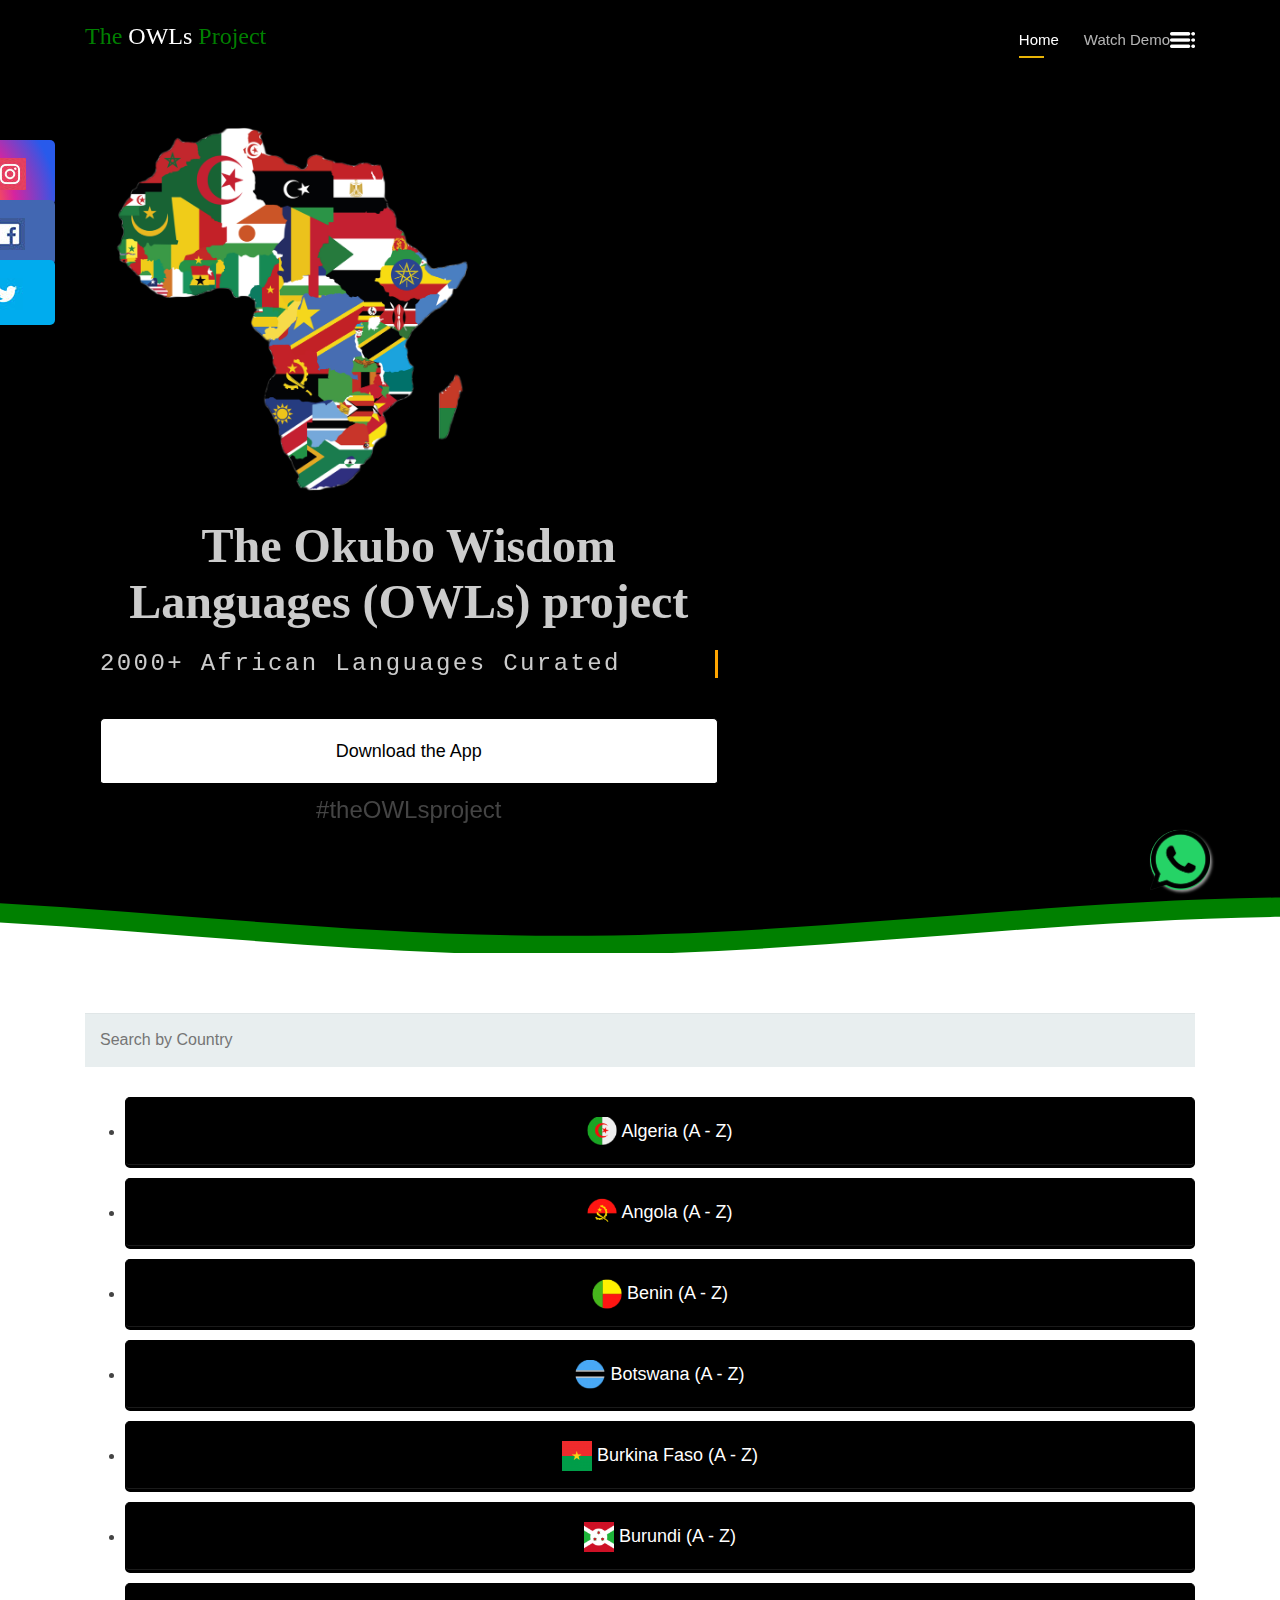
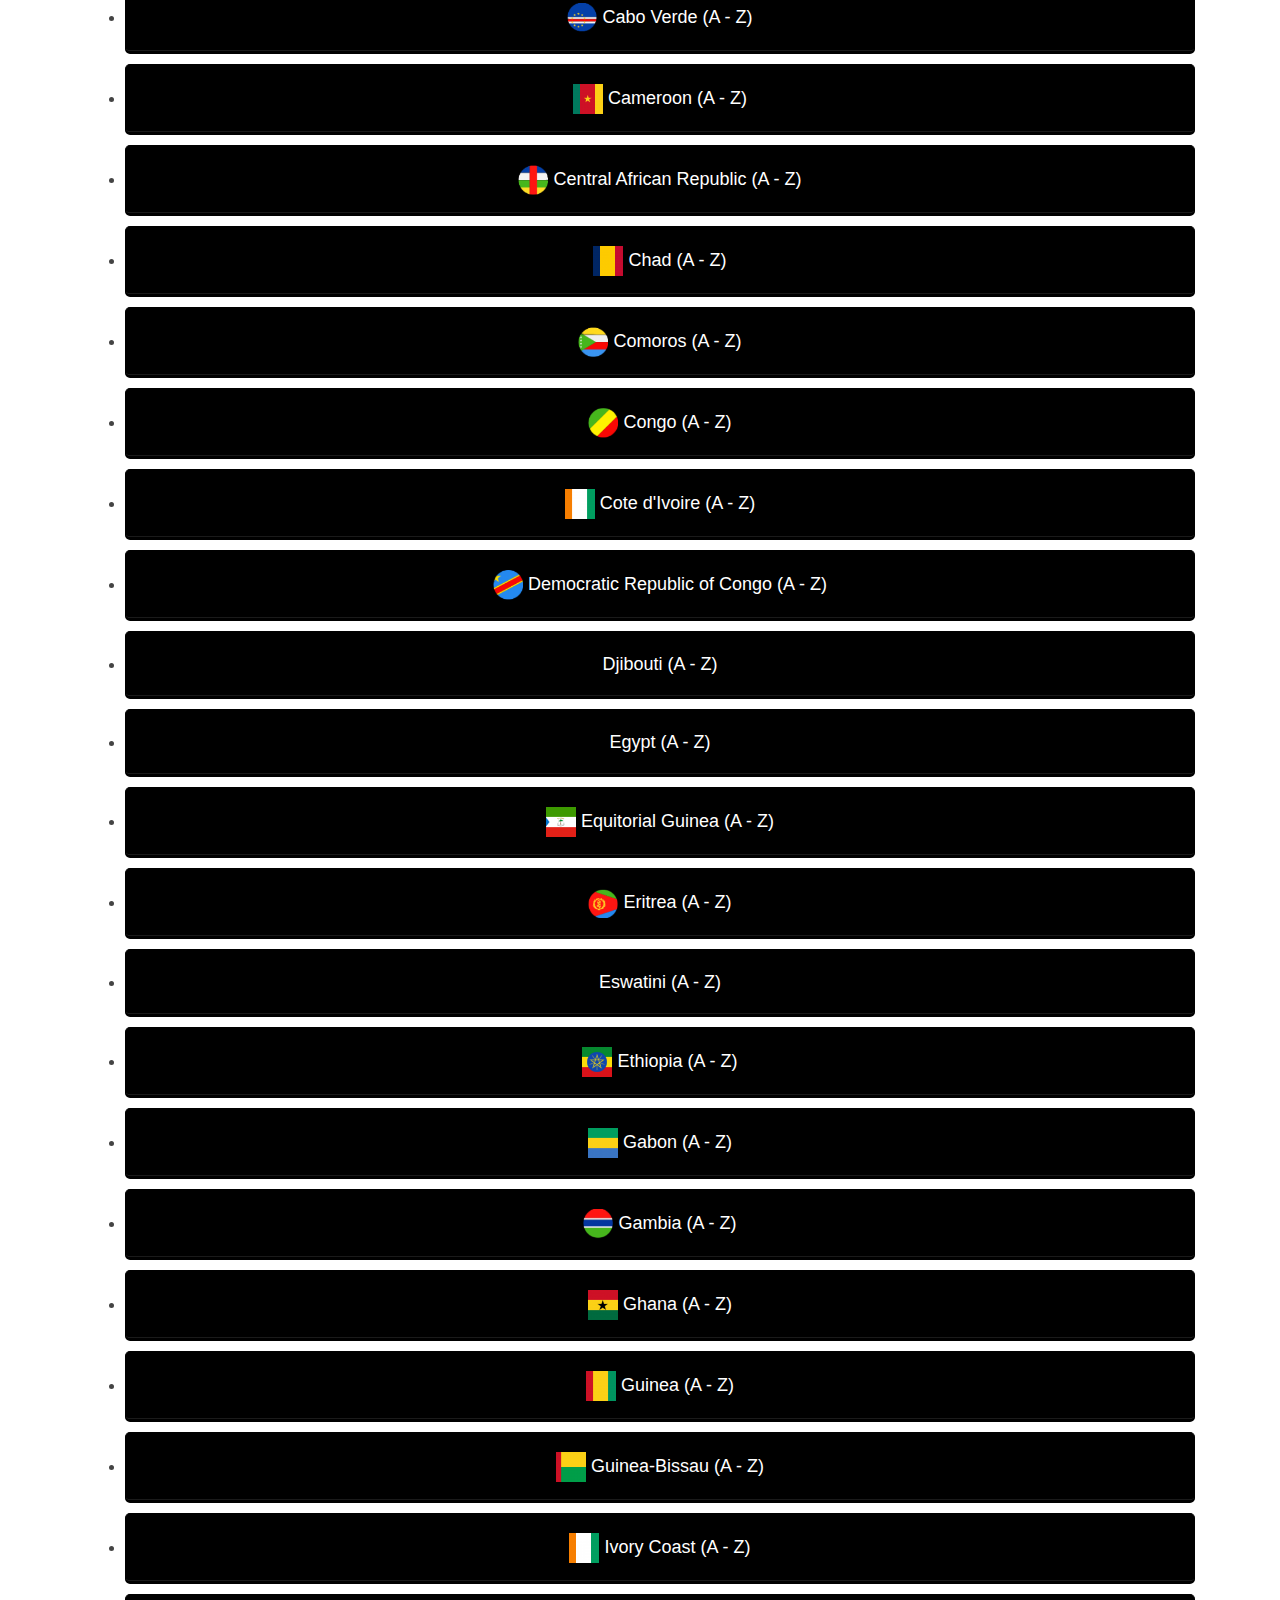
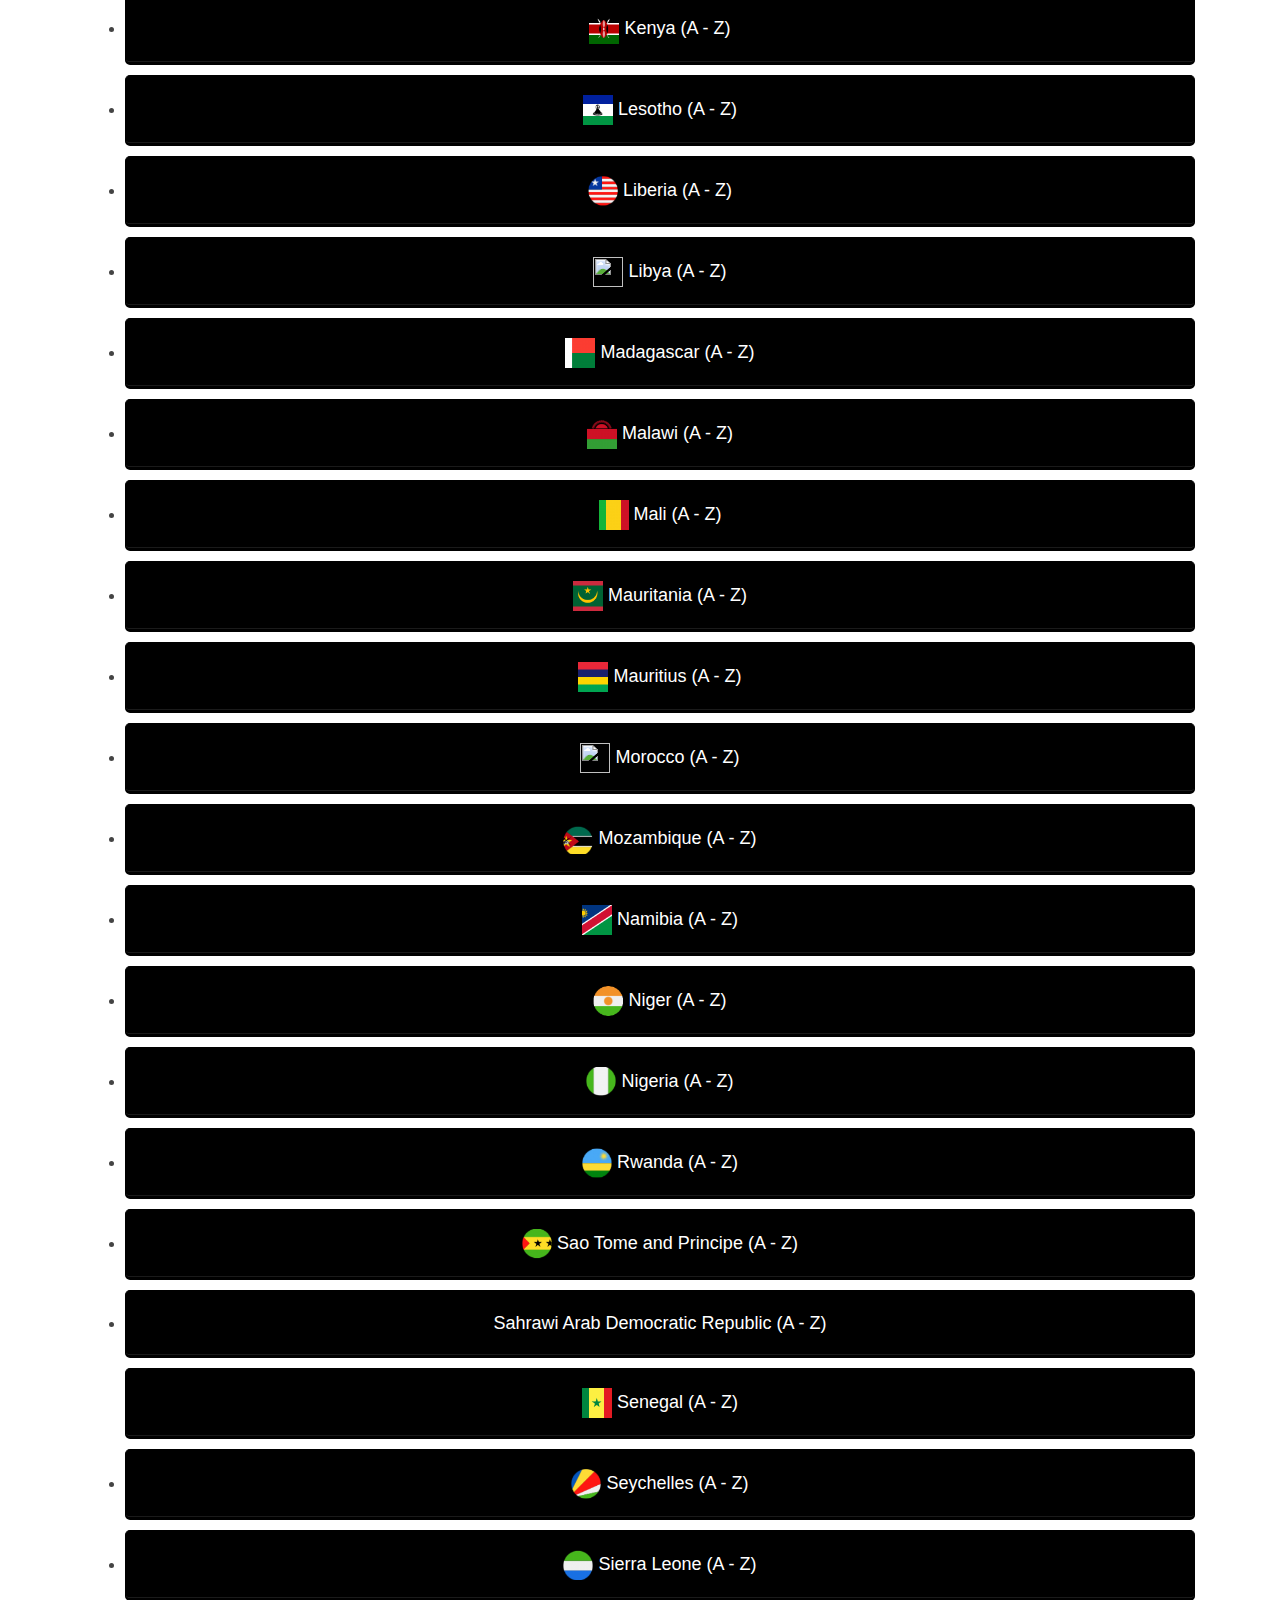
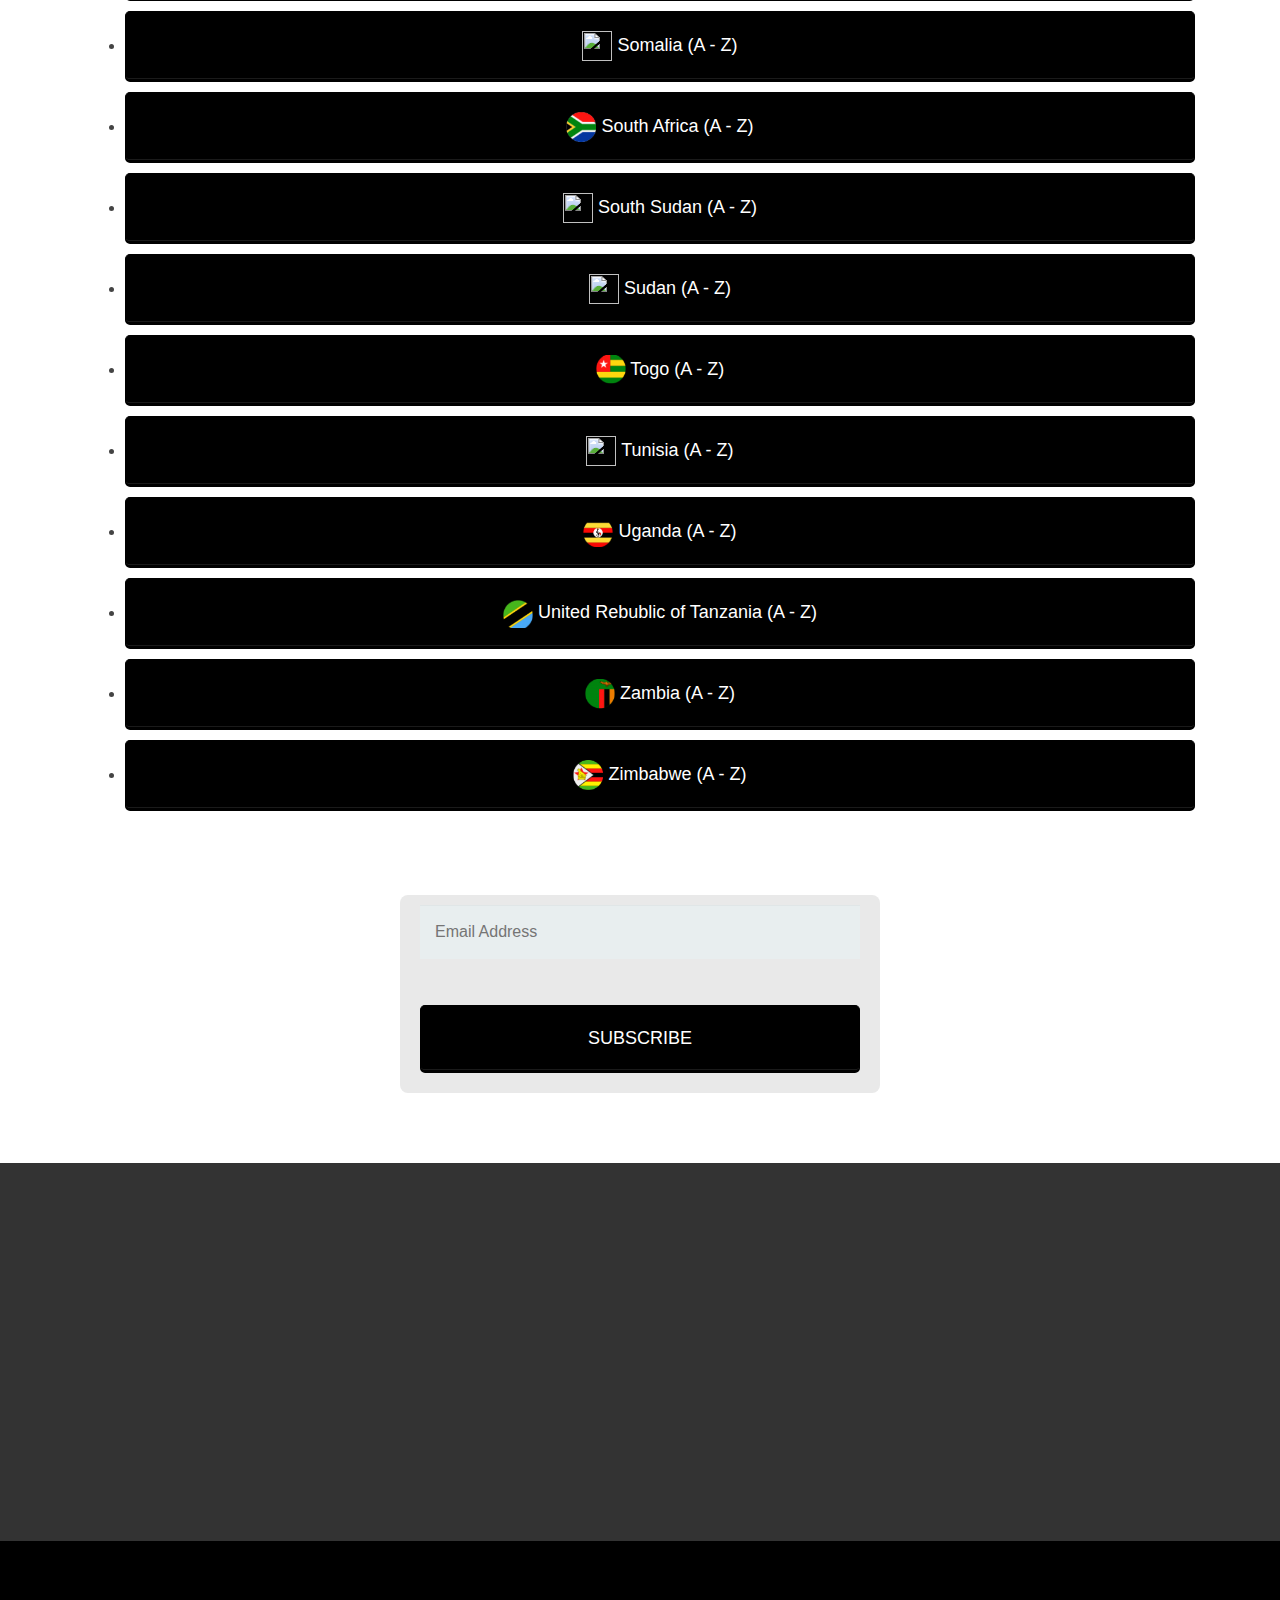
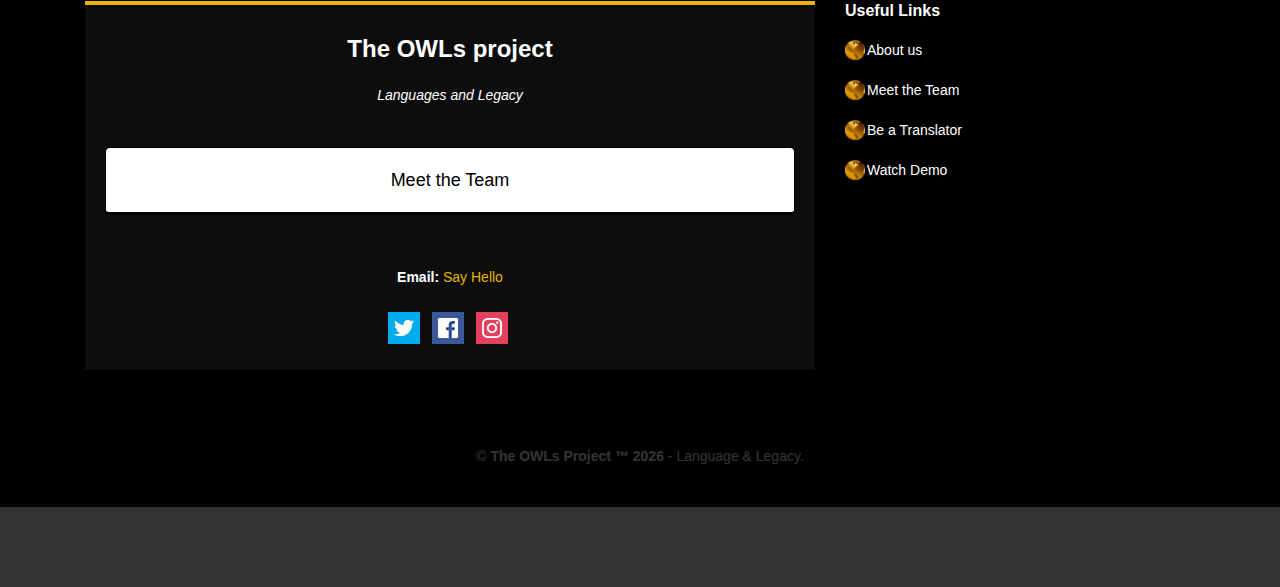
==== index.html @ c7dd4e7e "my first commit" ====
<html lang="en">

<head>
  <meta http-equiv="Content-Type" content="text/html; charset=UTF-8">
  <link rel="stylesheet" href="./thinkroom_files/styles.css">

  <meta content="width=device-width, initial-scale=1.0" name="viewport">

  <title>The OWLs Project | Languages and Legacy</title>
  <meta content="The Okubo Wisdom Languages project" name="description">
  <meta content="okubo, wisdom, marketplace, global, africa, nigeria, top"
    name="keywords">

  <!-- Favicons -->
  <link href="https://kopa2kopa.com.ng/icon.png" type="image/png" rel="icon">
  <link href="https://kopa2kopa.com.ng/favicon-32x32.png" rel="favicon-32x32">
  <link href="https://kopa2kopa.com.ng/favicon-16x16.png" rel="favicon-16x16">
  <link href="https://kopa2kopa.com.ng/android-chrome-512x512.png" rel="icon">
  <link href="https://kopa2kopa.com.ng/apple-touch-icon.png" rel="apple-touch-icon">
  <link href="https://kopa2kopa.com.ng/favicon.ico" rel="icon">


  <!-- Google Fonts -->
  <link href="./thinkroom_files/css" rel="stylesheet">
  <link rel="preconnect" href="https://fonts.gstatic.com/">
  <link href="./thinkroom_files/css2" rel="stylesheet">
  <link href="./thinkroom_files/css2(1)" rel="stylesheet">
  <!-- Vendor CSS Files -->
  <link href="./thinkroom_files/bootstrap.min.css" rel="stylesheet">
  <link href="./thinkroom_files/icofont.min.css" rel="stylesheet">
  <link href="./thinkroom_files/boxicons.min.css" rel="stylesheet">
  <link href="./thinkroom_files/venobox.css" rel="stylesheet">
  <link href="./thinkroom_files/remixicon.css" rel="stylesheet">
  <link href="./thinkroom_files/owl.carousel.min.css" rel="stylesheet">
  <link href="./thinkroom_files/aos.css" rel="stylesheet">




  <!-- Template Main CSS File -->
  <link href="./thinkroom_files/style.css" rel="stylesheet">
  <link href="./thinkroom_files/css(1)" rel="stylesheet">
  <!-- career section -->

  <meta http-equiv="X-UA-Compatible" content="IE=edge">
  <meta name="viewport" content="width=device-width, initial-scale=1">
  <link href="./thinkroom_files/font-awesome.min.css" rel="stylesheet" integrity="sha384-wvfXpqpZZVQGK6TAh5PVlGOfQNHSoD2xbE+QkPxCAFlNEevoEH3Sl0sibVcOQVnN"
    crossorigin="anonymous">

  <!-- Global site tag (gtag.js) - Google Analytics -->
  <script async src="https://www.googletagmanager.com/gtag/js?id=UA-180524052-1"></script>
  <script>
    window.dataLayer = window.dataLayer || [];
    function gtag() { dataLayer.push(arguments); }
    gtag('js', new Date());

    gtag('config', 'UA-180524052-1');
  </script>

  <style>
    dropdown {
      display: inline-block;
      position: relative;
    }

    .dropdown-content {
      display: none;
      position: relative;
      width: 100%;
      overflow: auto;
      box-shadow: 0px 10px 10px 0px rgba(0, 0, 0, 0.4);
    }

    .dropdown:hover .dropdown-content {
      display: block;
    }

    .dropdown-content a {
      display: block;
      color: #000000;
      padding: 5px;
      text-decoration: none;
    }

    .dropdown-content a:hover {
      color: #FFFFFF;
      background-color: #00A4BD;
    }
  </style>


</head>

<body data-aos-easing="ease-in-out" data-aos-duration="1000" data-aos-delay="0">


  <!-- ======= Header ======= -->
  <header id="header" class="fixed-top d-flex align-items-center header-transparent">
    <div class="container d-flex align-items-center">

      <div class="logo mr-auto">

        <h4 class="text-light" style="font-family:serif;">
          <a href="index.html">
        
            <span>

            
              
              <span style="color:green">The</span>
            <span style="color:white">OWLs</span>
             <span style="color:green">Project</span>
            </span>
          </a>
        </h4>
      </div>

      <nav class="nav-menu d-none d-lg-block">
        <ul>
          <li class="active">
            <a href="index.html">Home</a>
          </li>
          <li>
            <a href="https://youtu.be/KJvA_Gr9GjI">Watch Demo</a>
          </li>
        </ul>
      </nav>
      <!-- .nav-menu -->

      <i class="nav-menu-toggle">
        <img src="thinkroom_files/menuicon.jpg" style="width:25;">
      </i>
      <!-- nav-menu drop-down icon -->

    </div>
  </header>
  <!-- End Header -->
  <!-- =========sidenav========== -->
  <div id="mySidenav" class="sidenav">
    <a href="https://www.instagram.com/theowlsproject" id="insta">Instagram
      <i class="bx">
        <img src="thinkroom_files/instagram.jpg">
      </i>
    </a>
    <a href="https://fb.me/theowlsproject" id="facebook">Facebook
      <i class="bx">
        <img src="thinkroom_files/facebook.jpg">
      </i>
    </a>
    <a href="https://twitter.com/theowlsproject" id="twitter">Twitter
      <i class="bx">
        <img src="thinkroom_files/twitter.jpg">
      </i>
    </a>
  </div>

  <!-- ======= Hero Section ======= -->
  <section id="hero">
    <div class="container">
      <div class="row">

        <div class="col-lg-5 order-1 order-lg-2 hero-img aos-init aos-animate" data-aos="zoom-out" data-aos-delay="300">

         
            
            <img src="thinkroom_files/africa.png" class="img-fluid animated" alt="">


          </div>
        </div>

        <div class="col-lg-7 pt-5 pt-lg-0 order-2 order-lg-1 d-flex align-items-center">
          <div data-aos="zoom-out" class="typewriter aos-init aos-animate">
            <h1 style="font-family: &#39;Merriweather&#39;, serif;">The Okubo Wisdom Languages (OWLs) project</h1>
            <h2>2000+ African Languages Curated</h2>
            
            <div class="dropdown text-center text-lg-left">
             
              <button style="background-color:white;color:black;">Download the App</button>
      
              
              
              <div class="dropdown-content ">
              </div>
            </div>
           

            <center>
              <h4>
                #theOWLsproject
              </h4>
            </center>
          </div>
        </div>
      </div>

    </div>
    </div>

    <svg class="hero-waves" xmlns="http://www.w3.org/2000/svg" xmlns:xlink="http://www.w3.org/1999/xlink" viewBox="0 24 150 28 "
      preserveAspectRatio="none">
      <defs>
        <path id="wave-path" d="M-160 44c30 0 58-18 88-18s 58 18 88 18 58-18 88-18 58 18 88 18 v44h-352z">
        </path>
      </defs>
      <g class="wave1">
        <use xlink:href="#wave-path" x="50" y="3" fill="#fff">
        </use>
      </g>
      <g class="wave2">
        <use xlink:href="#wave-path" x="50" y="0" fill="green">
        </use>
      </g>
      <g class="wave3">
        <use xlink:href="#wave-path" x="50" y="9" fill="#fff">
        </use>
      </g>
    </svg>

  </section>
  <!-- End Hero -->

  <div class="container">
    <section id="features" class="details">
        
        
        <input id="searchbar" onkeyup="search_language()" type="text"

        name="search" placeholder="Search by Country"> 

     
     <ul id='list'>
         
            <li class="languages">
            <div class="dropdown">
              <button>
                  <img src="flags/algeria.png" style="height:30;">
                 Algeria (A - Z)
              </button>
              <div class="dropdown-content ">
              </div>
              </div>
              </li>
              
             <li class="languages">
              <div class="dropdown">
              <button>
                   <img src="flags/angola.png" style="height:30;">
                 Angola (A - Z)
              </button>
              <div class="dropdown-content ">
              </div>
              </div>
              </li>
              
              <li class="languages">
              <div class="dropdown">
              <button>
                   <img src="flags/benin.png" style="height:30;">
                 Benin (A - Z)
              </button>
              <div class="dropdown-content ">
              </div>
              </div>
              </li>
              
              <li class="languages">
              <div class="dropdown">
              <button>
                   <img src="flags/botswana.png" style="height:30;">
                 Botswana (A - Z)
              </button>
              <div class="dropdown-content ">
              </div>
              </div>
              </li>
              
              
              <li class="languages">
              <div class="dropdown">
              <button>
                   <img src="flags/burkinafaso.png" style="height:30;">
                 Burkina Faso (A - Z)
              </button>
              <div class="dropdown-content ">
              </div>
              </div>
              </li>
              
              <li class="languages">
              <div class="dropdown">
              <button>
                   <img src="flags/burundi.png" style="height:30;">
                 Burundi (A - Z)
              </button>
              <div class="dropdown-content ">
              </div>
              </div>
              </li>
              
             <li class="languages">
              <div class="dropdown">
              <button>
                   <img src="flags/caboverde.png" style="height:30;">
                 Cabo Verde (A - Z)
              </button>
              <div class="dropdown-content ">
              </div>
              </div>
              </li>
              
            <li class="languages">
              <div class="dropdown">
              <button>
                   <img src="flags/cameroon.png" style="height:30;">
                 Cameroon (A - Z)
              </button>
              <div class="dropdown-content ">
              </div>
              </div>
              </li>
              
            <li class="languages">
              <div class="dropdown">
              <button>
                   <img src="flags/centralafricanrepublic.png" style="height:30;">
                 Central African Republic (A - Z)
              </button>
              <div class="dropdown-content ">
              </div>
              </div>
               </li>
              
             <li class="languages">
              <div class="dropdown">
              <button>
                   <img src="flags/chad.png" style="height:30;">
                 Chad (A - Z)
              </button>
              <div class="dropdown-content ">
              </div>
              </div>
              </li>
              
             <li class="languages">
              <div class="dropdown">
              <button>
                   <img src="flags/comoros.png" style="height:30;">
                 Comoros (A - Z)
              </button>
              <div class="dropdown-content ">
              </div>
              </div>
              </li>
              
            <li class="languages">
              <div class="dropdown">
              <button>
                   <img src="flags/congo.png" style="height:30;">
                 Congo (A - Z)
              </button>
              <div class="dropdown-content ">
              </div>
              </div>
              </li>
              
             <li class="languages">
              <div class="dropdown">
              <button>
                   <img src="flags/cotedivoire.png" style="height:30;">
                 Cote d'Ivoire (A - Z)
              </button>
              <div class="dropdown-content ">
              </div>
              </div>
              </li>
              
            <li class="languages">
              <div class="dropdown">
              <button>
                   <img src="flags/democraticrepublicofcongo.png" style="height:30;">
                 Democratic Republic of Congo (A - Z)
              </button>
              <div class="dropdown-content ">
              </div>
              </div>
              </li>
              
             <li class="languages">
              <div class="dropdown">
              <button>
                 Djibouti (A - Z)
              </button>
              <div class="dropdown-content ">
              </div>
              </div>
              </li>
              
             <li class="languages">
              <div class="dropdown">
              <button>
                 Egypt (A - Z)
              </button>
              <div class="dropdown-content ">
              </div>
              </div>
              </li>
              
             <li class="languages">
              <div class="dropdown">
              <button>
                   <img src="flags/equitorialguinea.png" style="height:30;">
                 Equitorial Guinea (A - Z)
              </button>
              <div class="dropdown-content ">
              </div>
              </div>
              </li>
              
              <li class="languages">
              <div class="dropdown">
              <button>
                   <img src="flags/eritrea.png" style="height:30;">
                 Eritrea (A - Z)
              </button>
              <div class="dropdown-content ">
              </div>
              </div>
              </li>
              
              <li class="languages">
              <div class="dropdown">
              <button>
                 Eswatini (A - Z)
              </button>
              <div class="dropdown-content ">
              </div>
              </div>
              </li>
              
             <li class="languages">
              <div class="dropdown">
              <button>
                   <img src="flags/ethiopia.png" style="height:30;">
                 Ethiopia (A - Z)
              </button>
              <div class="dropdown-content ">
              </div>
              </div>
              </li>
              
              <li class="languages">
              <div class="dropdown">
              <button>
                   <img src="flags/gabon.png" style="height:30;">
                 Gabon (A - Z)
              </button>
              <div class="dropdown-content ">
              </div>
              </div>
              </li>
              
             <li class="languages">
              <div class="dropdown">
              <button>
                   <img src="flags/gambia.png" style="height:30;">
                 Gambia (A - Z)
              </button>
              <div class="dropdown-content ">
              </div>
              </div>
              </li>
              
              <li class="languages">
              <div class="dropdown">
              <button>
                   <img src="flags/ghana.png" style="height:30;">
                 Ghana (A - Z)
              </button>
              <div class="dropdown-content ">
              </div>
              </div>
              </li>
              
              <li class="languages">
              <div class="dropdown">
              <button>
                   <img src="flags/guinea.png" style="height:30;">
                 Guinea (A - Z)
              </button>
              <div class="dropdown-content ">
              </div>
              </div>
              </li>
              
              <li class="languages">
              <div class="dropdown">
              <button>
                   <img src="flags/guineabissau.png" style="height:30;">
                 Guinea-Bissau (A - Z)
              </button>
              <div class="dropdown-content ">
              </div>
              </div>
              </li>
              
             <li class="languages">
              <div class="dropdown">
              <button>
                   <img src="flags/cotedivoire.png" style="height:30;">
                 Ivory Coast (A - Z)
              </button>
              <div class="dropdown-content ">
              </div>
              </div>
              </li>
              
             <li class="languages">
              <div class="dropdown">
              <button>
                   <img src="flags/kenya.png" style="height:30;">
                 Kenya (A - Z)
              </button>
              <div class="dropdown-content ">
              </div>
              </div>
              </li>
              
             <li class="languages">
              <div class="dropdown">
              <button>
                   <img src="flags/lesotho.png" style="height:30;">
                 Lesotho (A - Z)
              </button>
              <div class="dropdown-content ">
              </div>
              </div>
              </li>
              
             <li class="languages">
              <div class="dropdown">
              <button>
                   <img src="flags/liberia.png" style="height:30;">
                 Liberia (A - Z)
              </button>
              <div class="dropdown-content ">
              </div>
              </div>
              </li>
              
             <li class="languages">
              <div class="dropdown">
              <button>
                   <img src="flags/libya.png" style="height:30;">
                 Libya (A - Z)
              </button>
              <div class="dropdown-content ">
              </div>
              </div>
              </li>
              
             <li class="languages">
              <div class="dropdown">
              <button>
                   <img src="flags/madagascar.png" style="height:30;">
                 Madagascar (A - Z)
              </button>
              <div class="dropdown-content ">
              </div>
              </div>
              </li>
              
             <li class="languages">
              <div class="dropdown">
              <button>
                   <img src="flags/malawi.png" style="height:30;">
                 Malawi (A - Z)
              </button>
              <div class="dropdown-content ">
              </div>
              </div>
              </li>
              
            <li class="languages">
              <div class="dropdown">
              <button>
                   <img src="flags/mali.png" style="height:30;">
                 Mali (A - Z)
              </button>
              <div class="dropdown-content ">
              </div>
              </div>
              </li>
              
             <li class="languages">
              <div class="dropdown">
              <button>
                   <img src="flags/mauritania.png" style="height:30;">
                 Mauritania (A - Z)
              </button>
              <div class="dropdown-content ">
              </div>
              </div>
              </li>
              
             <li class="languages">
              <div class="dropdown">
              <button>
                   <img src="flags/mauritius.png" style="height:30;">
                 Mauritius (A - Z)
              </button>
              <div class="dropdown-content ">
              </div>
              </div>
              </li>
              
              <li class="languages">
              <div class="dropdown">
              <button>
                   <img src="flags/morocco.png" style="height:30;">
                 Morocco (A - Z)
              </button>
              <div class="dropdown-content ">
              </div>
              </div>
              </li>
              
             <li class="languages">
              <div class="dropdown">
              <button>
                   <img src="flags/mozambique.png" style="height:30;">
                 Mozambique (A - Z)
              </button>
              <div class="dropdown-content ">
              </div>
              </div>
               </li>
              
              <li class="languages">
              <div class="dropdown">
              <button>
                   <img src="flags/namibia.png" style="height:30;">
                 Namibia (A - Z)
              </button>
              <div class="dropdown-content ">
              </div>
              </div>
              </li>
              
             <li class="languages">
              <div class="dropdown">
              <button>
                   <img src="flags/niger.png" style="height:30;">
                 Niger (A - Z)
              </button>
              <div class="dropdown-content ">
              </div>
              </div>
              </li>
     
     
           <li class="languages">
       <div class="dropdown">
              <button>
                   <img src="flags/nigeria.png" style="height:30;">
                Nigeria (A - Z)
              </button>
              <div class="dropdown-content ">
                  
                  <input id="searchbarnigeria" onkeyup="search_nigerianlanguage()" type="text"

        name="search" placeholder="Search by Language"> 

                  
<ul id='list'>
<li class="nigerianlanguages">
<button class="btn-get-started">Abanyom</button>
</li>

<li class="nigerianlanguages">
<button class="btn-get-started">Abon</button>
</li>

<li class="nigerianlanguages">
<button class="btn-get-started">Abua</button>
</li>

<li class="nigerianlanguages">
<button class="btn-get-started">Abureni</button>
</li>

<li class="nigerianlanguages">
<button class="btn-get-started">Achipa</button>
</li>

<li class="nigerianlanguages">
<button class="btn-get-started">Adim</button>
</li>

<li class="nigerianlanguages">
<button class="btn-get-started">Aduge</button>
</li>

<li class="nigerianlanguages">
<button class="btn-get-started">Adun</button>
</li>

<li class="nigerianlanguages">
<button class="btn-get-started">Afade</button>
</li>

<li class="nigerianlanguages">
<button class="btn-get-started">Afo</button>
</li>

<li class="nigerianlanguages">
<button class="btn-get-started">Afrike</button>
</li>

<li class="nigerianlanguages">
<button class="btn-get-started">Ajawa</button>
</li>

<li class="nigerianlanguages">
<button class="btn-get-started">Akaju-Ndem</button>
</li>

<li class="nigerianlanguages">
<button class="btn-get-started">Akweya-Yachi</button>
</li>

<li class="nigerianlanguages">
<button class="btn-get-started">Alago</button>
</li>

<li class="nigerianlanguages">
<button class="btn-get-started">Amo</button>
</li>

<li class="nigerianlanguages">
<button class="btn-get-started">Anaguta</button>
</li>

<li class="nigerianlanguages">
<button class="btn-get-started">Anang</button>
</li>

<li class="nigerianlanguages">
<button class="btn-get-started">Angas</button>
</li>

<li class="nigerianlanguages">
<button class="btn-get-started">Ankwei</button>
</li>

<li class="nigerianlanguages">
<button class="btn-get-started">Arabic</button>
</li>

<li class="nigerianlanguages">
<button class="btn-get-started">Anyima</button>
</li>

<li class="nigerianlanguages">
<button class="btn-get-started">Arum</button>
</li>

<li class="nigerianlanguages">
<button class="btn-get-started">Attakar</button>
</li>

<li class="nigerianlanguages">
<button class="btn-get-started">Auyoka</button>
</li>

<li class="nigerianlanguages">
<button class="btn-get-started">Awori</button>
</li>

<li class="nigerianlanguages">
<button class="btn-get-started">Ayu</button>
</li>

<li class="nigerianlanguages">
<button class="btn-get-started">Babur</button>
</li>

<li class="nigerianlanguages">
<button class="btn-get-started">Bachama</button>
</li>

<li class="nigerianlanguages">
<button class="btn-get-started">Bachere</button>
</li>

<li class="nigerianlanguages">
<button class="btn-get-started">Bada</button>
</li>

<li class="nigerianlanguages">
<button class="btn-get-started">Bakulung</button>
</li>

<li class="nigerianlanguages">
<button class="btn-get-started">Bali</button>
</li>

<li class="nigerianlanguages">
<button class="btn-get-started">Bambora</button>
</li>

<li class="nigerianlanguages">
<button class="btn-get-started">Bambuko</button>
</li>

<li class="nigerianlanguages">
<button class="btn-get-started">Banda</button>
</li>

<li class="nigerianlanguages">
<button class="btn-get-started">Banka</button>
</li>

<li class="nigerianlanguages">
<button class="btn-get-started">Banso</button>
</li>

<li class="nigerianlanguages">
<button class="btn-get-started">Bara</button>
</li>

<li class="nigerianlanguages">
<button class="btn-get-started">Barke</button>
</li>

<li class="nigerianlanguages">
<button class="btn-get-started">Baruba</button>
</li>

<li class="nigerianlanguages">
<button class="btn-get-started">Bashiri</button>
</li>

<li class="nigerianlanguages">
<button class="btn-get-started">Basa</button>
</li>

<li class="nigerianlanguages">
<button class="btn-get-started">Batta</button>
</li>

<li class="nigerianlanguages">
<button class="btn-get-started">Baushi</button>
</li>

<li class="nigerianlanguages">
<button class="btn-get-started">Baya</button>
</li>

<li class="nigerianlanguages">
<button class="btn-get-started">Bekwarra</button>
</li>

<li class="nigerianlanguages">
<button class="btn-get-started">Bele</button>
</li>

<li class="nigerianlanguages">
<button class="btn-get-started">Betso</button>
</li>

<li class="nigerianlanguages">
<button class="btn-get-started">Bette</button>
</li>

<li class="nigerianlanguages">
<button class="btn-get-started">Bilei</button>
</li>

<li class="nigerianlanguages">
<button class="btn-get-started">Bille</button>
</li>

<li class="nigerianlanguages">
<button class="btn-get-started">Bina</button>
</li>

<li class="nigerianlanguages">
<button class="btn-get-started">Bini</button>
</li>

<li class="nigerianlanguages">
<button class="btn-get-started">Birom</button>
</li>

<li class="nigerianlanguages">
<button class="btn-get-started">Bobua</button>
</li>

<li class="nigerianlanguages">
<button class="btn-get-started">Boki</button>
</li>

<li class="nigerianlanguages">
<button class="btn-get-started">Bokkos</button>
</li>

<li class="nigerianlanguages">
<button class="btn-get-started">Boko</button>
</li>

<li class="nigerianlanguages">
<button class="btn-get-started">Bole</button>
</li>

<li class="nigerianlanguages">
<button class="btn-get-started">Botlere</button>
</li>

<li class="nigerianlanguages">
<button class="btn-get-started">Boma</button>
</li>

<li class="nigerianlanguages">
<button class="btn-get-started">Bomboro</button>
</li>

<li class="nigerianlanguages">
<button class="btn-get-started">Buduma</button>
</li>

<li class="nigerianlanguages">
<button class="btn-get-started">Buji</button>
</li>

<li class="nigerianlanguages">
<button class="btn-get-started">Buli</button>
</li>

<li class="nigerianlanguages">
<button class="btn-get-started">Bunu</button>
</li>

<li class="nigerianlanguages">
<button class="btn-get-started">Bura</button>
</li>

<li class="nigerianlanguages">
<button class="btn-get-started">Burak</button>
</li>

<li class="nigerianlanguages">
<button class="btn-get-started">Burma</button>
</li>

<li class="nigerianlanguages">
<button class="btn-get-started">Buru</button>
</li>

<li class="nigerianlanguages">
<button class="btn-get-started">Buta</button>
</li>

<li class="nigerianlanguages">
<button class="btn-get-started">Bwall</button>
</li>

<li class="nigerianlanguages">
<button class="btn-get-started">Bwatiye</button>
</li>

<li class="nigerianlanguages">
<button class="btn-get-started">Bwazza</button>
</li>

<li class="nigerianlanguages">
<button class="btn-get-started">Challa</button>
</li>

<li class="nigerianlanguages">
<button class="btn-get-started">Chama</button>
</li>

<li class="nigerianlanguages">
<button class="btn-get-started">Chamba</button>
</li>

<li class="nigerianlanguages">
<button class="btn-get-started">Chamo</button>
</li>

<li class="nigerianlanguages">
<button class="btn-get-started">Cibak</button>
</li>

<li class="nigerianlanguages">
<button class="btn-get-started">Chinine</button>
</li>

<li class="nigerianlanguages">
<button class="btn-get-started">Chip</button>
</li>

<li class="nigerianlanguages">
<button class="btn-get-started">Chokobo</button>
</li>

<li class="nigerianlanguages">
<button class="btn-get-started">Chukkol</button>
</li>

<li class="nigerianlanguages">
<button class="btn-get-started">Cipu</button>
</li>

<li class="nigerianlanguages">
<button class="btn-get-started">Daba</button>
</li>

<li class="nigerianlanguages">
<button class="btn-get-started">Dadiya</button>
</li>

<li class="nigerianlanguages">
<button class="btn-get-started">Daka</button>
</li>

<li class="nigerianlanguages">
<button class="btn-get-started">Dakarkari</button>
</li>

<li class="nigerianlanguages">
<button class="btn-get-started">Danda</button>
</li>

<li class="nigerianlanguages">
<button class="btn-get-started">Dangsa</button>
</li>

<li class="nigerianlanguages">
<button class="btn-get-started">Daza</button>
</li>

<li class="nigerianlanguages">
<button class="btn-get-started" id="degema" name="degema">Degema</button>
</li>

<li class="nigerianlanguages">
<button class="btn-get-started">Deno</button>
</li>

<li class="nigerianlanguages">
<button class="btn-get-started">Dghwede</button>
</li>

<li class="nigerianlanguages">
<button class="btn-get-started">Diba</button>
</li>

<li class="nigerianlanguages">
<button class="btn-get-started">Doemak</button>
</li>

<li class="nigerianlanguages">
<button class="btn-get-started">Duguri</button>
</li>

<li class="nigerianlanguages">
<button class="btn-get-started">Duka</button>
</li>

<li class="nigerianlanguages">
<button class="btn-get-started">Duma</button>
</li>

<li class="nigerianlanguages">
<button class="btn-get-started">Ebana</button>
</li>

<li class="nigerianlanguages">
<button class="btn-get-started">Ebirra</button>
</li>

<li class="nigerianlanguages">
<button class="btn-get-started">Ebu</button>
</li>

<li class="nigerianlanguages">
<button class="btn-get-started">Efik</button>
</li>

<li class="nigerianlanguages">
<button class="btn-get-started">Egbema</button>
</li>

<li class="nigerianlanguages">
<button class="btn-get-started">Eggon</button>
</li>

<li class="nigerianlanguages">
<button class="btn-get-started">Egun</button>
</li>

<li class="nigerianlanguages">
<button class="btn-get-started">Ejagham</button>
</li>

<li class="nigerianlanguages">
<button class="btn-get-started">Ekajuk</button>
</li>

<li class="nigerianlanguages">
<button class="btn-get-started">Eket</button>
</li>

<li class="nigerianlanguages">
<button class="btn-get-started">Ekoi</button>
</li>

<li class="nigerianlanguages">
<button class="btn-get-started">Ekpeye</button>
</li>

<li class="nigerianlanguages">
<button class="btn-get-started">Engenni</button>
</li>

<li class="nigerianlanguages">
<button class="btn-get-started">Epie</button>
</li>

<li class="nigerianlanguages">
<button class="btn-get-started">English</button>
</li>

<li class="nigerianlanguages">
<button class="btn-get-started">Esan</button>
</li>

<li class="nigerianlanguages">
<button class="btn-get-started">Etche</button>
</li>

<li class="nigerianlanguages">
<button class="btn-get-started">Etolu</button>
</li>

<li class="nigerianlanguages">
<button class="btn-get-started">Etsako</button>
</li>

<li class="nigerianlanguages">
<button class="btn-get-started">Etung</button>
</li>

<li class="nigerianlanguages">
<button class="btn-get-started">Etuno</button>
</li>

<li class="nigerianlanguages">
<button class="btn-get-started">Falli</button>
</li>

<li class="nigerianlanguages">
<button class="btn-get-started">French</button>
</li>

<li class="nigerianlanguages">
<button class="btn-get-started">Fula</button>
</li>

<li class="nigerianlanguages">
<button class="btn-get-started">Fyam</button>
</li>

<li class="nigerianlanguages">
<button class="btn-get-started">Fyer</button>
</li>

<li class="nigerianlanguages">
<button class="btn-get-started">Ga'anda</button>
</li>

<li class="nigerianlanguages">
<button class="btn-get-started">Gade</button>
</li>

<li class="nigerianlanguages">
<button class="btn-get-started">Galambi</button>
</li>

<li class="nigerianlanguages">
<button class="btn-get-started">Gamergu</button>
</li>

<li class="nigerianlanguages">
<button class="btn-get-started">Ganawuri</button>
</li>

<li class="nigerianlanguages">
<button class="btn-get-started">Gavako</button>
</li>

<li class="nigerianlanguages">
<button class="btn-get-started">Gbedde</button>
</li>

<li class="nigerianlanguages">
<button class="btn-get-started">Gbo</button>
</li>

<li class="nigerianlanguages">
<button class="btn-get-started">Gengle</button>
</li>

<li class="nigerianlanguages">
<button class="btn-get-started">Geji</button>
</li>

<li class="nigerianlanguages">
<button class="btn-get-started">Gera</button>
</li>

<li class="nigerianlanguages">
<button class="btn-get-started">Geruma</button>
</li>

<li class="nigerianlanguages">
<button class="btn-get-started">Gingwak</button>
</li>

<li class="nigerianlanguages">
<button class="btn-get-started">Gira</button>
</li>

<li class="nigerianlanguages">
<button class="btn-get-started">Gizigz</button>
</li>

<li class="nigerianlanguages">
<button class="btn-get-started">Goernai</button>
</li>

<li class="nigerianlanguages">
<button class="btn-get-started">Gokana</button>
</li>

<li class="nigerianlanguages">
<button class="btn-get-started">Gombi</button>
</li>

<li class="nigerianlanguages">
<button class="btn-get-started">Gornun</button>
</li>

<li class="nigerianlanguages">
<button class="btn-get-started">Gonia</button>
</li>

<li class="nigerianlanguages">
<button class="btn-get-started">Gubi</button>
</li>

<li class="nigerianlanguages">
<button class="btn-get-started">Gude</button>
</li>

<li class="nigerianlanguages">
<button class="btn-get-started">Gudu</button>
</li>

<li class="nigerianlanguages">
<button class="btn-get-started">Gure</button>
</li>

<li class="nigerianlanguages">
<button class="btn-get-started">Gurmana</button>
</li>

<li class="nigerianlanguages">
<button class="btn-get-started">Gururntum</button>
</li>

<li class="nigerianlanguages">
<button class="btn-get-started">Gusu</button>
</li>

<li class="nigerianlanguages">
<button class="btn-get-started">Gwa</button>
</li>

<li class="nigerianlanguages">
<button class="btn-get-started">Gwamba</button>
</li>

<li class="nigerianlanguages">
<button class="btn-get-started">Gwandara</button>
</li>

<li class="nigerianlanguages">
<button class="btn-get-started">Gwari</button>
</li>

<li class="nigerianlanguages">
<button class="btn-get-started">Gwom</button>
</li>

<li class="nigerianlanguages">
<button class="btn-get-started">Gwoza</button>
</li>

<li class="nigerianlanguages">
<button class="btn-get-started">Gyem</button>
</li>

<li class="nigerianlanguages">
<button class="btn-get-started">Hausa</button>
</li>

<li class="nigerianlanguages">
<button class="btn-get-started">Humono</button>
</li>

<li class="nigerianlanguages">
<button class="btn-get-started">Holma</button>
</li>

<li class="nigerianlanguages">
<button class="btn-get-started">Hona</button>
</li>

<li class="nigerianlanguages">
<button class="btn-get-started">Hyam</button>
</li>

<li class="nigerianlanguages">
<button class="btn-get-started">Ibeno</button>
</li>

<li class="nigerianlanguages">
<button class="btn-get-started">Ibibio</button>
</li>

<li class="nigerianlanguages">
<button class="btn-get-started">Ichen</button>
</li>

<li class="nigerianlanguages">
<button class="btn-get-started">Idoma</button>
</li>

<li class="nigerianlanguages">
<button class="btn-get-started">Igala</button>
</li>

<li class="nigerianlanguages">
<button class="btn-get-started">Igbo</button>
</li>

<li class="nigerianlanguages">
<button class="btn-get-started">Igede</button>
</li>

<li class="nigerianlanguages">
<button class="btn-get-started">Ijaw</button>
</li>

<li class="nigerianlanguages">
<button class="btn-get-started">Ijumu</button>
</li>

<li class="nigerianlanguages">
<button class="btn-get-started">Ika</button>
</li>

<li class="nigerianlanguages">
<button class="btn-get-started">Ikorn</button>
</li>

<li class="nigerianlanguages">
<button class="btn-get-started">Irigwe</button>
</li>

<li class="nigerianlanguages">
<button class="btn-get-started">Isoko</button>
</li>

<li class="nigerianlanguages">
<button class="btn-get-started">Isekiri</button>
</li>

<li class="nigerianlanguages">
<button class="btn-get-started">Iyala</button>
</li>

<li class="nigerianlanguages">
<button class="btn-get-started">Izere</button>
</li>

<li class="nigerianlanguages">
<button class="btn-get-started">Izondjo</button>
</li>

<li class="nigerianlanguages">
<button class="btn-get-started">Jahuna</button>
</li>

<li class="nigerianlanguages">
<button class="btn-get-started">Jaku</button>
</li>

<li class="nigerianlanguages">
<button class="btn-get-started">Jara</button>
</li>

<li class="nigerianlanguages">
<button class="btn-get-started">Jere</button>
</li>

<li class="nigerianlanguages">
<button class="btn-get-started">Jero</button>
</li>

<li class="nigerianlanguages">
<button class="btn-get-started">Jibu</button>
</li>

<li class="nigerianlanguages">
<button class="btn-get-started">Jidda-Abu</button>
</li>

<li class="nigerianlanguages">
<button class="btn-get-started">Jimbin</button>
</li>

<li class="nigerianlanguages">
<button class="btn-get-started">Jirai</button>
</li>

<li class="nigerianlanguages">
<button class="btn-get-started">Jju</button>
</li>

<li class="nigerianlanguages">
<button class="btn-get-started">Jonjo</button>
</li>

<li class="nigerianlanguages">
<button class="btn-get-started">Jukun</button>
</li>

<li class="nigerianlanguages">
<button class="btn-get-started">Kaba</button>
</li>

<li class="nigerianlanguages">
<button class="btn-get-started">Kadara</button>
</li>

<li class="nigerianlanguages">
<button class="btn-get-started">Kafanchan</button>
</li>

<li class="nigerianlanguages">
<button class="btn-get-started">Kagoro</button>
</li>

<li class="nigerianlanguages">
<button class="btn-get-started">Kajuru</button>
</li>

<li class="nigerianlanguages">
<button class="btn-get-started">Kaka</button>
</li>

<li class="nigerianlanguages">
    <button class="btn-get-started">Kalabari</button>
</li>

<li class="nigerianlanguages">
<button class="btn-get-started">Kamaku</button>
</li>

<li class="nigerianlanguages">
<button class="btn-get-started">Kambari</button>
</li>

<li class="nigerianlanguages">
<button class="btn-get-started">Kamwe</button>
</li>

<li class="nigerianlanguages">
<button class="btn-get-started">Kamo</button>
</li>

<li class="nigerianlanguages">
<button class="btn-get-started">Kanakuru</button>
</li>

<li class="nigerianlanguages">
<button class="btn-get-started">Kanembu</button>
</li>

<li class="nigerianlanguages">
<button class="btn-get-started">Kanikon</button>
</li>

<li class="nigerianlanguages">
<button class="btn-get-started">Kantana</button>
</li>

<li class="nigerianlanguages">
<button class="btn-get-started">Kanufi</button>
</li>

<li class="nigerianlanguages">
<button class="btn-get-started">Kanuri</button>
</li>

<li class="nigerianlanguages">
<button class="btn-get-started">Karai-Karai</button>
</li>

<li class="nigerianlanguages">
<button class="btn-get-started">Karimjo</button>
</li>

<li class="nigerianlanguages">
<button class="btn-get-started">Kariya</button>
</li>

<li class="nigerianlanguages">
<button class="btn-get-started">Katab</button>
</li>

<li class="nigerianlanguages">
<button class="btn-get-started">Kenern</button>
</li>

<li class="nigerianlanguages">
<button class="btn-get-started">Kenton</button>
</li>

<li class="nigerianlanguages">
<button class="btn-get-started">Kiballo</button>
</li>

<li class="nigerianlanguages">
<button class="btn-get-started">Kilba</button>
</li>

<li class="nigerianlanguages">
<button class="btn-get-started">Kirfi</button>
</li>

<li class="nigerianlanguages">
<button class="btn-get-started">Koma</button>
</li>

<li class="nigerianlanguages">
<button class="btn-get-started">Kona</button>
</li>

<li class="nigerianlanguages">
<button class="btn-get-started">Koro</button>
</li>

<li class="nigerianlanguages">
<button class="btn-get-started">Kubi</button>
</li>

<li class="nigerianlanguages">
<button class="btn-get-started">Kudachano</button>
</li>

<li class="nigerianlanguages">
<button class="btn-get-started">Kugama</button>
</li>

<li class="nigerianlanguages">
<button class="btn-get-started">Kulere</button>
</li>

<li class="nigerianlanguages">
<button class="btn-get-started">Kunini</button>
</li>

<li class="nigerianlanguages">
<button class="btn-get-started">Kurama</button>
</li>

<li class="nigerianlanguages">
<button class="btn-get-started">Kurdul</button>
</li>

<li class="nigerianlanguages">
<button class="btn-get-started">Kushi</button>
</li>

<li class="nigerianlanguages">
<button class="btn-get-started">Kuteb</button>
</li>

<li class="nigerianlanguages">
<button class="btn-get-started">Kutin</button>
</li>

<li class="nigerianlanguages">
<button class="btn-get-started">Kwah</button>
</li>

<li class="nigerianlanguages">
<button class="btn-get-started">Kwalla</button>
</li>

<li class="nigerianlanguages">
<button class="btn-get-started">Kwami</button>
</li>

<li class="nigerianlanguages">
<button class="btn-get-started">Kwanchi</button>
</li>

<li class="nigerianlanguages">
<button class="btn-get-started">Kwanka</button>
</li>

<li class="nigerianlanguages">
<button class="btn-get-started">Kwaro</button>
</li>

<li class="nigerianlanguages">
<button class="btn-get-started">Kwato</button>
</li>

<li class="nigerianlanguages">
<button class="btn-get-started">Kyenga</button>
</li>

<li class="nigerianlanguages">
<button class="btn-get-started">Laaru</button>
</li>

<li class="nigerianlanguages">
<button class="btn-get-started">Lakka</button>
</li>

<li class="nigerianlanguages">
<button class="btn-get-started">Lala</button>
</li>

<li class="nigerianlanguages">
<button class="btn-get-started">Lama</button>
</li>

<li class="nigerianlanguages">
<button class="btn-get-started">Lamja</button>
</li>

<li class="nigerianlanguages">
<button class="btn-get-started">Lau</button>
</li>

<li class="nigerianlanguages">
<button class="btn-get-started">Libbo</button>
</li>

<li class="nigerianlanguages">
<button class="btn-get-started">Limono</button>
</li>

<li class="nigerianlanguages">
<button class="btn-get-started">Lopa</button>
</li>

<li class="nigerianlanguages">
<button class="btn-get-started">Longuda</button>
</li>

<li class="nigerianlanguages">
<button class="btn-get-started">Mabo</button>
</li>

<li class="nigerianlanguages">
<button class="btn-get-started">Mada</button>
</li>

<li class="nigerianlanguages">
<button class="btn-get-started">Mama</button>
</li>

<li class="nigerianlanguages">
<button class="btn-get-started">Mambilla</button>
</li>

<li class="nigerianlanguages">
<button class="btn-get-started">Manchok</button>
</li>

<li class="nigerianlanguages">
<button class="btn-get-started">Mandara</button>
</li>

<li class="nigerianlanguages">
<button class="btn-get-started">Manga</button>
</li>

<li class="nigerianlanguages">
<button class="btn-get-started">Margi</button>
</li>

<li class="nigerianlanguages">
<button class="btn-get-started">Matakarn</button>
</li>

<li class="nigerianlanguages">
<button class="btn-get-started">Mbembe</button>
</li>

<li class="nigerianlanguages">
<button class="btn-get-started">Mbol</button>
</li>

<li class="nigerianlanguages">
<button class="btn-get-started">Mbube</button>
</li>

<li class="nigerianlanguages">
<button class="btn-get-started">Mbula</button>
</li>

<li class="nigerianlanguages">
<button class="btn-get-started">Mbum</button>
</li>

<li class="nigerianlanguages">
<button class="btn-get-started">Memyang</button>
</li>

<li class="nigerianlanguages">
<button class="btn-get-started">Miango</button>
</li>

<li class="nigerianlanguages">
<button class="btn-get-started">Miligili</button>
</li>

<li class="nigerianlanguages">
<button class="btn-get-started">Miya</button>
</li>

<li class="nigerianlanguages">
<button class="btn-get-started">Mobber</button>
</li>

<li class="nigerianlanguages">
<button class="btn-get-started">Montol</button>
</li>

<li class="nigerianlanguages">
<button class="btn-get-started">Moruwa</button>
</li>

<li class="nigerianlanguages">
<button class="btn-get-started">Muchaila</button>
</li>

<li class="nigerianlanguages">
<button class="btn-get-started">Mumuye</button>
</li>

<li class="nigerianlanguages">
<button class="btn-get-started">Mundung</button>
</li>

<li class="nigerianlanguages">
<button class="btn-get-started">Mupun</button>
</li>

<li class="nigerianlanguages">
<button class="btn-get-started">Mushere</button>
</li>

<li class="nigerianlanguages">
<button class="btn-get-started">Mwahavul</button>
</li>

<li class="nigerianlanguages">
<button class="btn-get-started">Ndoro</button>
</li>

<li class="nigerianlanguages">
<button class="btn-get-started">Ngamo</button>
</li>

<li class="nigerianlanguages">
<button class="btn-get-started">Ngizim</button>
</li>

<li class="nigerianlanguages">
<button class="btn-get-started">Ngweshe</button>
</li>

<li class="nigerianlanguages">
<button class="btn-get-started">Ningi</button>
</li>

<li class="nigerianlanguages">
<button class="btn-get-started">Ninzam</button>
</li>

<li class="nigerianlanguages">
<button class="btn-get-started">Njayi</button>
</li>

<li class="nigerianlanguages">
<button class="btn-get-started">Nkim</button>
</li>

<li class="nigerianlanguages">
<button class="btn-get-started">Nkum</button>
</li>

<li class="nigerianlanguages">
<button class="btn-get-started">Nokere</button>
</li>

<li class="nigerianlanguages">
<button class="btn-get-started">Nsukka</button>
</li>

<li class="nigerianlanguages">
<button class="btn-get-started">Nunku</button>
</li>

<li class="nigerianlanguages">
<button class="btn-get-started">Nupe</button>
</li>

<li class="nigerianlanguages">
<button class="btn-get-started">Nyandang</button>
</li>

<li class="nigerianlanguages">
<button class="btn-get-started">Obolo</button>
</li>

<li class="nigerianlanguages">
<button class="btn-get-started">Ogba</button>
</li>

<li class="nigerianlanguages">
<button class="btn-get-started">Ofutop</button>
</li>

<li class="nigerianlanguages">
<button class="btn-get-started">Ogori</button>
</li>

<li class="nigerianlanguages">
<button class="btn-get-started">Okobo</button>
</li>

<li class="nigerianlanguages">
<button class="btn-get-started">Okpamheri</button>
</li>

<li class="nigerianlanguages">
<button class="btn-get-started">Okpe</button>
</li>

<li class="nigerianlanguages">
<button class="btn-get-started">Olulumo</button>
</li>

<li class="nigerianlanguages">
<button class="btn-get-started">Oro</button>
</li>

<li class="nigerianlanguages">
<button class="btn-get-started">Owan</button>
</li>

<li class="nigerianlanguages">
<button class="btn-get-started">Owe</button>
</li>

<li class="nigerianlanguages">
<button class="btn-get-started">Oworo</button>
</li>

<li class="nigerianlanguages">
<button class="btn-get-started">Pa'a</button>
</li>

<li class="nigerianlanguages">
<button class="btn-get-started">Pai</button>
</li>

<li class="nigerianlanguages">
<button class="btn-get-started">Panyam</button>
</li>

<li class="nigerianlanguages">
<button class="btn-get-started">Pero</button>
</li>

<li class="nigerianlanguages">
<button class="btn-get-started">Pire</button>
</li>

<li class="nigerianlanguages">
<button class="btn-get-started">Pkanzom</button>
</li>

<li class="nigerianlanguages">
<button class="btn-get-started">Poll</button>
</li>

<li class="nigerianlanguages">
<button class="btn-get-started">Polchi Habe</button>
</li>

<li class="nigerianlanguages">
<button class="btn-get-started">Pongo</button>
</li>

<li class="nigerianlanguages">
<button class="btn-get-started">Potopo</button>
</li>

<li class="nigerianlanguages">
<button class="btn-get-started">Pyapun</button>
</li>

<li class="nigerianlanguages">
<button class="btn-get-started">Qua</button>
</li>

<li class="nigerianlanguages">
<button class="btn-get-started">Rebina</button>
</li>

<li class="nigerianlanguages">
<button class="btn-get-started">Reshe</button>
</li>

<li class="nigerianlanguages">
<button class="btn-get-started">Rindire</button>
</li>

<li class="nigerianlanguages">
<button class="btn-get-started">Rishuwa</button>
</li>

<li class="nigerianlanguages">
<button class="btn-get-started">Ron</button>
</li>

<li class="nigerianlanguages">
<button class="btn-get-started">Rubu</button>
</li>

<li class="nigerianlanguages">
<button class="btn-get-started">Rukuba</button>
</li>

<li class="nigerianlanguages">
<button class="btn-get-started">Rumada</button>
</li>

<li class="nigerianlanguages">
<button class="btn-get-started">Rumaya</button>
</li>

<li class="nigerianlanguages">
<button class="btn-get-started">Sakbe</button>
</li>

<li class="nigerianlanguages">
<button class="btn-get-started">Sanga</button>
</li>

<li class="nigerianlanguages">
<button class="btn-get-started">Sate</button>
</li>

<li class="nigerianlanguages">
<button class="btn-get-started">Saya</button>
</li>

<li class="nigerianlanguages">
<button class="btn-get-started">Segidi</button>
</li>

<li class="nigerianlanguages">
<button class="btn-get-started">Shanga</button>
</li>

<li class="nigerianlanguages">
<button class="btn-get-started">Shangawa</button>
</li>

<li class="nigerianlanguages">
<button class="btn-get-started">Shan-Shan</button>
</li>

<li class="nigerianlanguages">
<button class="btn-get-started">Shira</button>
</li>

<li class="nigerianlanguages">
<button class="btn-get-started">Shomo</button>
</li>

<li class="nigerianlanguages">
<button class="btn-get-started">Shuwa</button>
</li>

<li class="nigerianlanguages">
<button class="btn-get-started">Sikdi</button>
</li>

<li class="nigerianlanguages">
<button class="btn-get-started">Siri</button>
</li>

<li class="nigerianlanguages">
<button class="btn-get-started">Srubu</button>
</li>

<li class="nigerianlanguages">
<button class="btn-get-started">Sukur</button>
</li>

<li class="nigerianlanguages">
<button class="btn-get-started">Sura</button>
</li>

<li class="nigerianlanguages">
<button class="btn-get-started">Tangale</button>
</li>

<li class="nigerianlanguages">
<button class="btn-get-started">Tarok</button>
</li>

<li class="nigerianlanguages">
<button class="btn-get-started">Teme</button>
</li>

<li class="nigerianlanguages">
<button class="btn-get-started">Tera</button>
</li>

<li class="nigerianlanguages">
<button class="btn-get-started">Teshena</button>
</li>

<li class="nigerianlanguages">
<button class="btn-get-started">Tigon</button>
</li>

<li class="nigerianlanguages">
<button class="btn-get-started">Tikar</button>
</li>

<li class="nigerianlanguages">
<button class="btn-get-started">Tiv</button>
</li>

<li class="nigerianlanguages">
<button class="btn-get-started">Tula</button>
</li>

<li class="nigerianlanguages">
<button class="btn-get-started">Tur</button>
</li>

<li class="nigerianlanguages">
<button class="btn-get-started">Ufia</button>
</li>

<li class="nigerianlanguages">
<button class="btn-get-started">Ukelle</button>
</li>

<li class="nigerianlanguages">
<button class="btn-get-started">Ukwani</button>
</li>

<li class="nigerianlanguages">
<button class="btn-get-started">Uncinda</button>
</li>

<li class="nigerianlanguages">
<button class="btn-get-started">Uneme</button>
</li>

<li class="nigerianlanguages">
<button class="btn-get-started">Ura</button>
</li>

<li class="nigerianlanguages">
<button class="btn-get-started">Urhobo</button>
</li>

<li class="nigerianlanguages">
<button class="btn-get-started">Utonkong</button>
</li>

<li class="nigerianlanguages">
<button class="btn-get-started">Uvwie</button>
</li>

<li class="nigerianlanguages">
<button class="btn-get-started">Uyanga</button>
</li>

<li class="nigerianlanguages">
<button class="btn-get-started">Vemgo</button>
</li>

<li class="nigerianlanguages">
<button class="btn-get-started">Verre</button>
</li>

<li class="nigerianlanguages">
<button class="btn-get-started">Vommi</button>
</li>

<li class="nigerianlanguages">
<button class="btn-get-started">Wagga</button>
</li>

<li class="nigerianlanguages">
<button class="btn-get-started">Waja</button>
</li>

<li class="nigerianlanguages">
<button class="btn-get-started">Waka</button>
</li>

<li class="nigerianlanguages">
<button class="btn-get-started">Warja</button>
</li>

<li class="nigerianlanguages">
<button class="btn-get-started">Warji</button>
</li>

<li class="nigerianlanguages">
<button class="btn-get-started">Wula</button>
</li>

<li class="nigerianlanguages">
<button class="btn-get-started">Wurbo</button>
</li>

<li class="nigerianlanguages">
<button class="btn-get-started">Wurkun</button>
</li>

<li class="nigerianlanguages">
<button class="btn-get-started">Yache</button>
</li>

<li class="nigerianlanguages">
<button class="btn-get-started">Yagba</button>
</li>

<li class="nigerianlanguages">
<button class="btn-get-started">Yakurr</button>
</li>

<li class="nigerianlanguages">
<button class="btn-get-started">Yalla</button>
</li>

<li class="nigerianlanguages">
<button class="btn-get-started">Yandang</button>
</li>

<li class="nigerianlanguages">
<button class="btn-get-started">Yergan</button>
</li>

<li class="nigerianlanguages">
<button class="btn-get-started">Yoruba</button>
</li>

<li class="nigerianlanguages">
<button class="btn-get-started">Yott</button>
</li>

<li class="nigerianlanguages">
<button class="btn-get-started">Yumu</button>
</li>

<li class="nigerianlanguages">
<button class="btn-get-started">Yungur</button>
</li>

<li class="nigerianlanguages">
<button class="btn-get-started">Yuom</button>
</li>

<li class="nigerianlanguages">
<button class="btn-get-started">Zabara</button>
</li>

<li class="nigerianlanguages">
<button class="btn-get-started">Zaranda</button>
</li>

<li class="nigerianlanguages">
<button class="btn-get-started">Zarma</button>
</li>

<li class="nigerianlanguages">
<button class="btn-get-started">Zayam</button>
</li>

<li class="nigerianlanguages">
<button class="btn-get-started">Zul</button>
</li>

</ul>

</div>
</li>


            <li class="languages">
                <div class="dropdown">
              <button>
                   <img src="flags/rwanda.png" style="height:30;">
                 Rwanda (A - Z)
              </button>
              <div class="dropdown-content ">
              </div>
              </div>
              </li>
              
              <li class="languages">
              <div class="dropdown">
              <button>
                   <img src="flags/saotomeandprincipe.png" style="height:30;">
                 Sao Tome and Principe (A - Z)
              </button>
              <div class="dropdown-content ">
              </div>
              </div>
              </li>
              
             <li class="languages">
              <div class="dropdown">
              <button>
                 Sahrawi Arab Democratic Republic (A - Z)
              </button>
              <div class="dropdown-content ">
              </div>
              </div>
              </li.
              
             <li class="languages">
              <div class="dropdown">
              <button>
                   <img src="flags/senegal.png" style="height:30;">
                 Senegal (A - Z)
              </button>
              <div class="dropdown-content ">
              </div>
              </div>
              </li>
              
              <li class="languages">
              <div class="dropdown">
              <button>
                   <img src="flags/seychelles.png" style="height:30;">
                 Seychelles (A - Z)
              </button>
              <div class="dropdown-content ">
              </div>
              </div>
              </li>
              
             <li class="languages">
              <div class="dropdown">
              <button>
                   <img src="flags/sierraleone.png" style="height:30;">
                 Sierra Leone (A - Z)
              </button>
              <div class="dropdown-content ">
              </div>
              </div>
              </li>
              
             <li class="languages">
              <div class="dropdown">
              <button>
                   <img src="flags/somalia.png" style="height:30;">
                 Somalia (A - Z)
              </button>
              <div class="dropdown-content ">
              </div>
              </div>
              </li>
              
             <li class="languages">
              <div class="dropdown">
              <button>
                   <img src="flags/southafrica.png" style="height:30;">
                 South Africa (A - Z)
              </button>
              <div class="dropdown-content ">
              </div>
              </div>
              </li>
              
             <li class="languages">
              <div class="dropdown">
              <button>
                   <img src="flags/southsudan.png" style="height:30;">
                 South Sudan (A - Z)
              </button>
              <div class="dropdown-content ">
              </div>
              </div>
              </li>
              
             <li class="languages">
              <div class="dropdown">
              <button>
                   <img src="flags/sudan.png" style="height:30;">
                 Sudan (A - Z)
              </button>
              <div class="dropdown-content ">
              </div>
              </div>
              </li>
              
             <li class="languages">
              <div class="dropdown">
              <button>
                   <img src="flags/togo.png" style="height:30;">
                 Togo (A - Z)
              </button>
              <div class="dropdown-content ">
              </div>
              </div>
              </li>
              
             <li class="languages">
              <div class="dropdown">
              <button>
                   <img src="flags/tunisia.png" style="height:30;">
                 Tunisia (A - Z)
              </button>
              <div class="dropdown-content ">
              </div>
              </div>
              </li>
              
             <li class="languages">
              <div class="dropdown">
              <button>
                   <img src="flags/uganda.png" style="height:30;">
                 Uganda (A - Z)
              </button>
              <div class="dropdown-content ">
              </div>
              </div>
              </li>
              
             <li class="languages">
              <div class="dropdown">
              <button>
                   <img src="flags/tanzania.png" style="height:30;">
                 United Rebublic of Tanzania (A - Z)
              </button>
              <div class="dropdown-content ">
              </div>
              </div>
              </li>
              
             <li class="languages">
              <div class="dropdown">
              <button>
                   <img src="flags/zambia.png" style="height:30;">
                 Zambia (A - Z)
              </button>
              <div class="dropdown-content ">
              </div>
              </div>
              </li>
              
             <li class="languages">
              <div class="dropdown">
              <button>
                   <img src="flags/zimbabwe.png" style="height:30;">
                 Zimbabwe (A - Z)
              </button>
              <div class="dropdown-content ">
              </div>
              </div>
              </li>
              
              </ul>
              
              <br>
              <br>
     
     <form role="form" action="emailsubscriptions.php" method="post">
              <input type="hidden" name="_token" value="psjRSLAd5UuP7u4c9hR1BmbL0cKcXiWCUIC4WMeY">
              <div class="form--form--vx8k8">
                <div class="form-group">
                  <input class="ureact-text-input--text-input--10NET undefined" placeholder="Email Address" type="text" id="email" name="email"
                    value="" required="">
                  <br>
                </div>
                <center>
                  <button style="cursor: pointer;" class="ureact-button--primary--2Z4W9 ureact-button--_btn--2nt_i ureact-button--normal--1kWMU form--primary-button--1NgrB"
                    type="submit">SUBSCRIBE</button>
                </center>
    </form>

    </section>
    </div>

    <section id="testimonials" class="testimonials">
      <!-- ======= Features Section ======= -->
      <section id="career" class="features">
        <div class="container">

          <div class="section-title aos-init" data-aos="fade-up">
            <h2>The Vision</h2>
            <p style="color: thistle;">Community</p>
          </div>

          <div class="row career aos-init" data-aos="fade-left">
            <div class="col-lg-4 col-md-3">
              <div class="icon-box aos-init" data-aos="zoom-in" data-aos-delay="50">
                <i>
                  <img src="thinkroom_files/fash7.jpeg" style="height:30; width:30;">
                </i>
                <h3>
                  <a href="dispatchriders.html">OWL Translators</a>
                </h3>
              </div>
            </div>
            <div class="col-lg-4 col-md-3 mt-3 mt-md-0">
              <div class="icon-box aos-init" data-aos="zoom-in" data-aos-delay="150">
                <i>
                  <img src="thinkroom_files/fash7.jpeg" style="height:30; width:30;">
                </i>
                <h3>
                  <a href="gascompanies.html">OWL Tutors</a>
                </h3>
              </div>
            </div>
            <div class="col-lg-4 col-md-3 mt-3 mt-md-0">
              <div class="icon-box aos-init" data-aos="zoom-in" data-aos-delay="150">
                <i>
                  <img src="thinkroom_files/fash7.jpeg" style="height:30; width:30;">
                </i>
                <h3>
                  <a href="maintenance.html">OWL Sponsors</a>
                </h3>
              </div>
            </div>



      </section>
  <!-- End #main -->
  
  <!-- ======= Footer ======= -->
  <footer id="footer">
    <div class="footer-top">
      <div class="container">
        <div class="row">

          <div class="col-lg-8 col-md-6">
            <div class="footer-info">
              <h3>The OWLs project</h3>
              <p class="pb-3">
                <em>Languages and Legacy
                </em>
              </p>
              <p>
                <br>

                <div class="text-center text-lg-left">
                  <a href="team.html">
                    <button class="btn-wrap" style="background-color:white; color:black;">
                      Meet the Team
                    </button>
                  </a>
                </div>
                <br>
                <br>
                <strong>Email:</strong>
                <a href="mailto:support@mygasplug.com"> Say Hello</a>
                <br>
              </p>
              <div class="social-links mt-3">
                <a href="https://twitter.com/mygasplug" class="twitter">
                  <i class="bx">
                    <img src="thinkroom_files/twitter.jpg">
                  </i>
                </a>
                <a href="https://fb.me/mygasplug" class="facebook">
                  <i class="bx">
                    <img src="thinkroom_files/facebook.jpg">
                  </i>
                </a>
                <a href="https://www.instagram.com/mygasplug" class="instagram">
                  <i class="bx">
                    <img src="thinkroom_files/instagram.jpg">
                  </i>
                </a>
              </div>
            </div>
          </div>

          <div class="col-lg-2 col-md-8 footer-links">
            <h4>Useful Links</h4>
            <ul>
              <li>
                <i>
                  <img src="thinkroom_files/fash7.jpeg" style="height:20; width:20;">
                </i>
                <a href="collection.html">About us</a>
              </li>
              <li>
                <i>
                  <img src="thinkroom_files/fash7.jpeg" style="height:20; width:20;">
                </i>
                <a href="loginmarketeer.html">Meet the Team</a>
              </li>
               <li>
                <i>
                  <img src="thinkroom_files/fash7.jpeg" style="height:20; width:20;">
                </i>
                <a href="collection.html">Be a Translator</a>
              </li>
              <li>
                <i>
                  <img src="thinkroom_files/fash7.jpeg" style="height:20; width:20;">
                </i>
                <a href="https://youtu.be/KJvA_Gr9GjI">Watch Demo</a>
              </li>
            </ul>
          </div>

        </div>
      </div>
    </div>

    <div class="container">
      <div class="copyright">
        ©
        <strong>
          <span>The OWLs Project ™
            <script>document.write(new Date().getFullYear())</script>
          </span>
        </strong> - Language & Legacy.
      </div>
      <div class="credits">

      </div>
    </div>
  </footer>
  <!--End Footer -->

  <a href="https://mygasplug.com/index.html" class="back-to-top">
    <i>
      <img src="thinkroom_files/uparrow.png" style="height:25; width:25;">
    </i>
  </a>
  <a style="
          position:fixed;
          width:60px;
          height:60px;
          bottom:40px;
          right:40px;
          background-color:#25d366;
          color:#FFF;
          border-radius:50px;
          text-align:center;
          font-size:30px;
          box-shadow: 2px 2px 3px #999;
          margin-bottom: -30px;
          margin-right: 30px;
          z-index:100;" href="https://api.whatsapp.com/send/?phone=2348123395919;text=Hello" class="float" target="_blank">
    <!-- Add whatsapp number to above href after 234 -->
    <i>
      <img src="thinkroom_files/whatsapp.png" style="height:60; width:60;">
    </i>


<script src="./languages.js"></script>
<script src="./nigerianlanguages.js"></script>

    <script src="./thinkroom_files/smtp.js.download"></script>
    <!-- Vendor JS Files -->
    <script src="./thinkroom_files/jquery.min.js.download"></script>
    <script src="./thinkroom_files/bootstrap.bundle.min.js.download"></script>
    <script src="./thinkroom_files/jquery.easing.min.js.download"></script>
    <script src="./thinkroom_files/validate.js.download"></script>
    <script src="./thinkroom_files/venobox.min.js.download"></script>
    <script src="./thinkroom_files/jquery.waypoints.min.js.download"></script>
    <script src="./thinkroom_files/counterup.min.js.download"></script>
    <script src="./thinkroom_files/owl.carousel.min.js.download"></script>
    <script src="./thinkroom_files/aos.js.download"></script>

    <!-- Template Main JS File -->
    <script src="./thinkroom_files/main.js.download"></script>
    <!-- The core Firebase JS SDK is always required and must be listed first -->
    <script src="./thinkroom_files/firebase-app.js.download"></script>

    <!-- TODO: Add SDKs for Firebase products that you want to use
     https://firebase.google.com/docs/web/setup#available-libraries -->
    <script src="./thinkroom_files/firebase-analytics.js.download"></script>

    <script>
    // Your web app's Firebase configuration
    // For Firebase JS SDK v7.20.0 and later, measurementId is optional

    </script>
    <script>
                    function sendEmail() {
                      let name = document.getElementById('contactForm').elements['name'].value;
                      let email = document.getElementById('contactForm').elements['email'].value;
                      let subject = `Sent by: ${name}\n`;
                      subject += document.getElementById('contactForm').elements['subject'].value;
                      let message = document.getElementById('contactForm').elements['message'].value;
                      Email.send({
                        SecureToken: "", // Secure token from smptjs
                        To: 'marketeer@gmail.com',
                        From: email,
                        Subject: subject,
                        Body: message
                      }).then(() => {
                        document.getElementById("loadingDiv").style.display = "none";
                        setTimeout(() => {
                          document.getElementById("sent-message").style.display = "block";
                        }, 5000)
                      }).catch(err => {
                        document.getElementById("error-message").style.display = "block";
                      })
                    }

    </script>
   
    
    	<script>
			/* JS comes here */
            function textToAudio() {
                let msg = "I see you want to search " + document.getElementById("text-to-speech").value + "on Fash lAhnnThick. Please type in exact description of item then check your email for a notification. Thank you.";
                
                let speech = new SpeechSynthesisUtterance();
                speech.lang = "en-US";
                
                speech.text = msg;
                speech.volume = 1;
                speech.rate = 1;
                speech.pitch = 1;
                
                window.speechSynthesis.speak(speech);
            }
		</script>
		
	<script>
		if (!('webkitSpeechRecognition' in window)) {
  upgrade();
} else {
  var recognition = new webkitSpeechRecognition();
  recognition.continuous = true;
  recognition.interimResults = true;

  recognition.onstart = function() { ... }
  recognition.onresult = function(event) { ... }
  recognition.onerror = function(event) { ... }
  recognition.onend = function() { ... }
  ...
  
  function startButton(event) {
  ...
  final_transcript = '';
  recognition.lang = select_dialect.value;
  recognition.start();
  
    recognition.onresult = function(event) {
    var interim_transcript = '';

    for (var i = event.resultIndex; i < event.results.length; ++i) {
      if (event.results[i].isFinal) {
        final_transcript += event.results[i][0].transcript;
      } else {
        interim_transcript += event.results[i][0].transcript;
      }
    }
    final_transcript = capitalize(final_transcript);
    final_span.innerHTML = linebreak(final_transcript);
    interim_span.innerHTML = linebreak(interim_transcript);
  };
}


</script>

<script>
    
    // JavaScript code 

function search_language() { 

    let input = document.getElementById('searchbar').value 

    input=input.toLowerCase(); 

    let x = document.getElementsByClassName('languages'); 

      

    for (i = 0; i < x.length; i++) {  

        if (!x[i].innerHTML.toLowerCase().includes(input)) { 

            x[i].style.display="none"; 

        } 

        else { 

            x[i].style.display="list-item";                  

        } 

    } 
} 
    
</script>


  </a>
  <nav class="mobile-nav d-lg-none">
    <ul>
    <li>
      <a href="https://youtu.be/KJvA_Gr9GjI">Watch Demo</a>
    </li>
    <!--
    <li class="drop-down">
      <a href="social.html">Social Hub
      </a>
       <ul>
        <li>
          <a href="statusupdate.html">
            Status Update
          </a>
        </li>
        <li>
          <a href="behindthescenes.html">
            Behind The Scenes
          </a>
        </li>
        <li>
          <a href="events.html">
            Events vlog
          </a>
        </li>
      </ul>
    </li>
    -->
    </ul>
  </nav>
  <div class="mobile-nav-overly"></div>
</body>

</html>
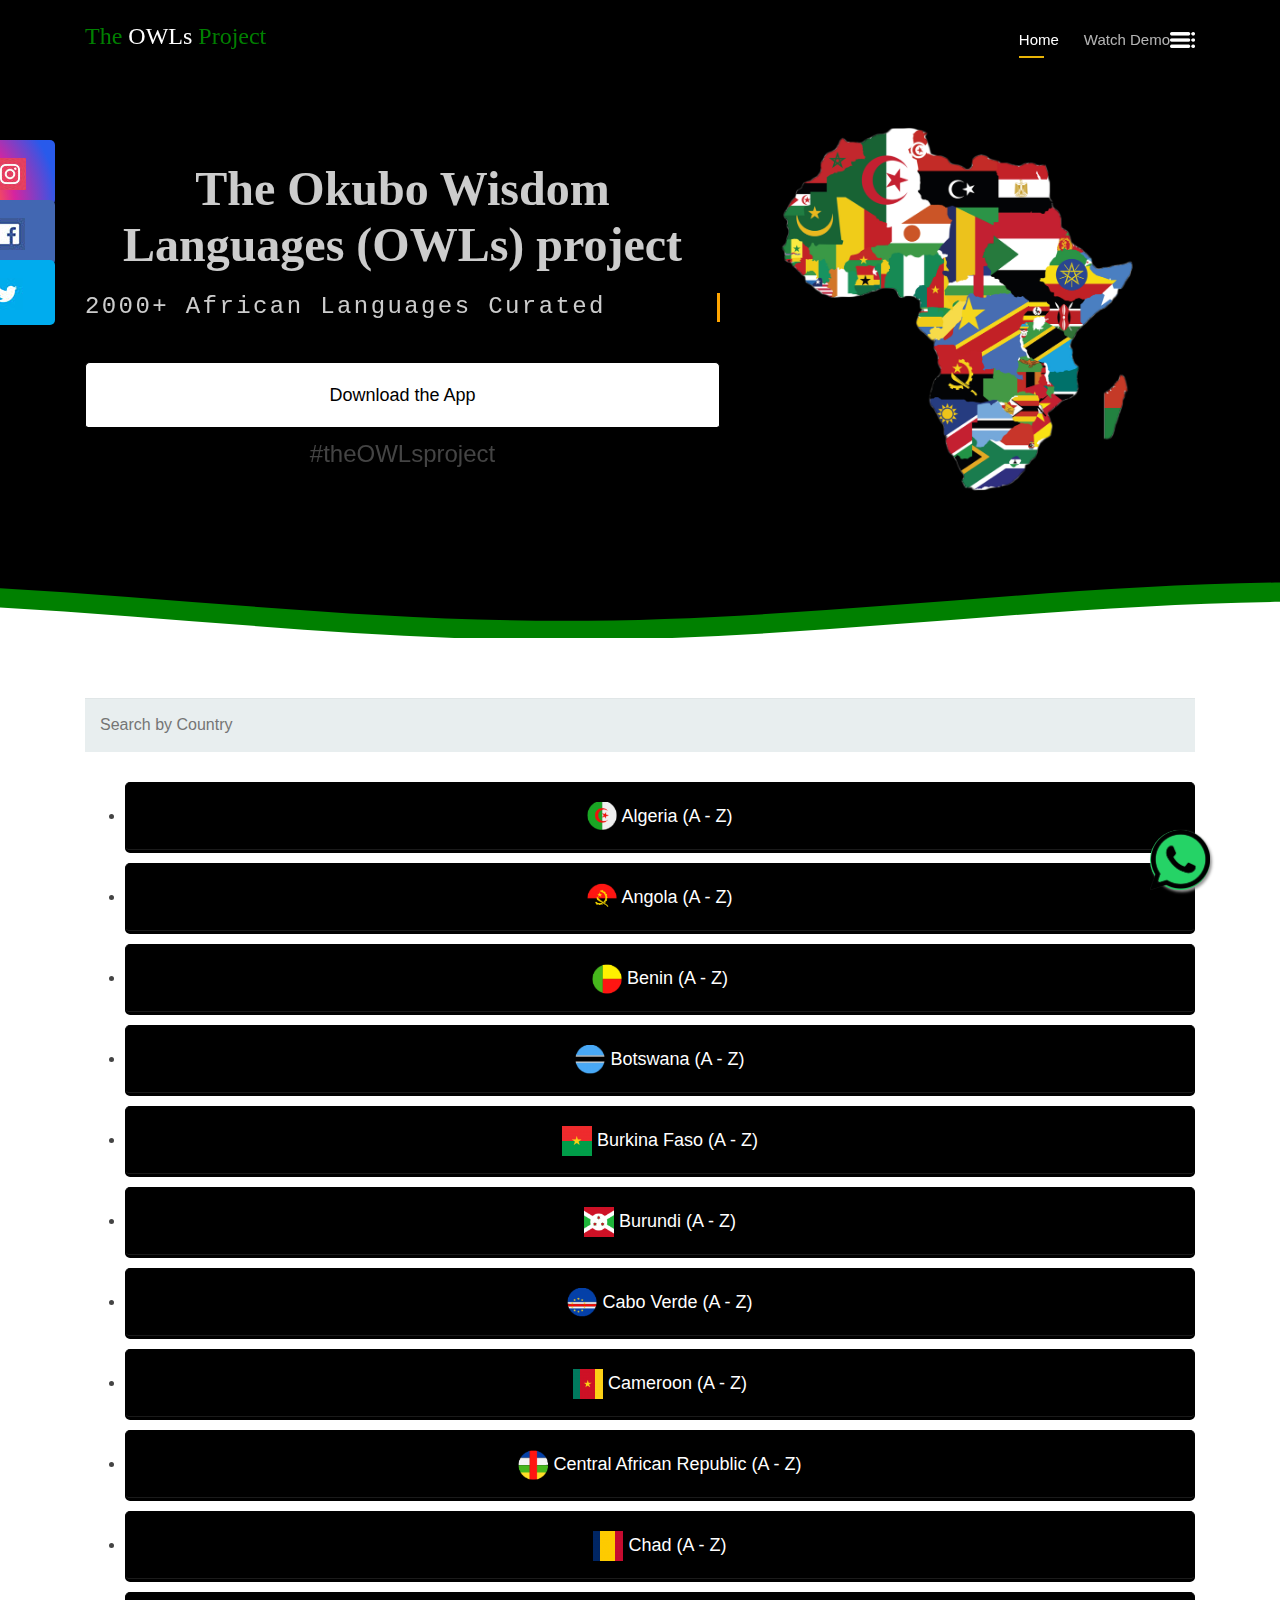
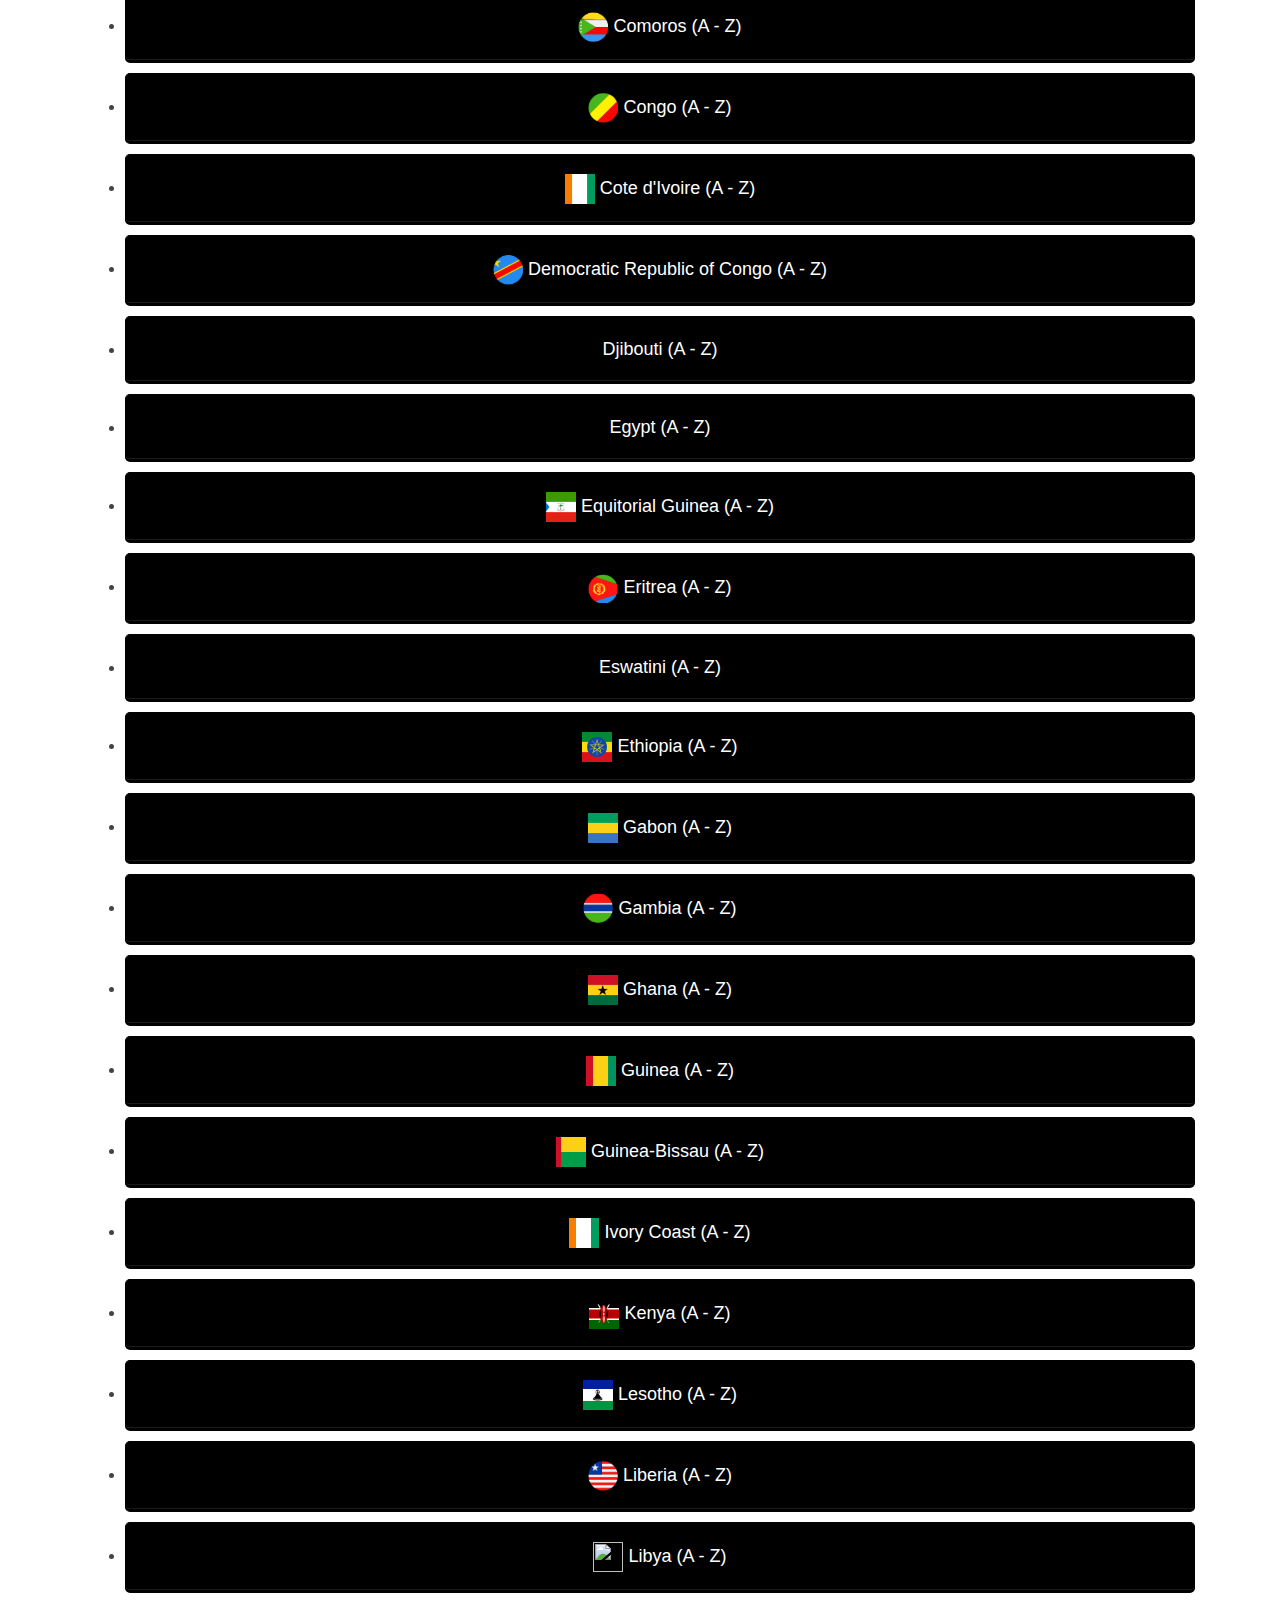
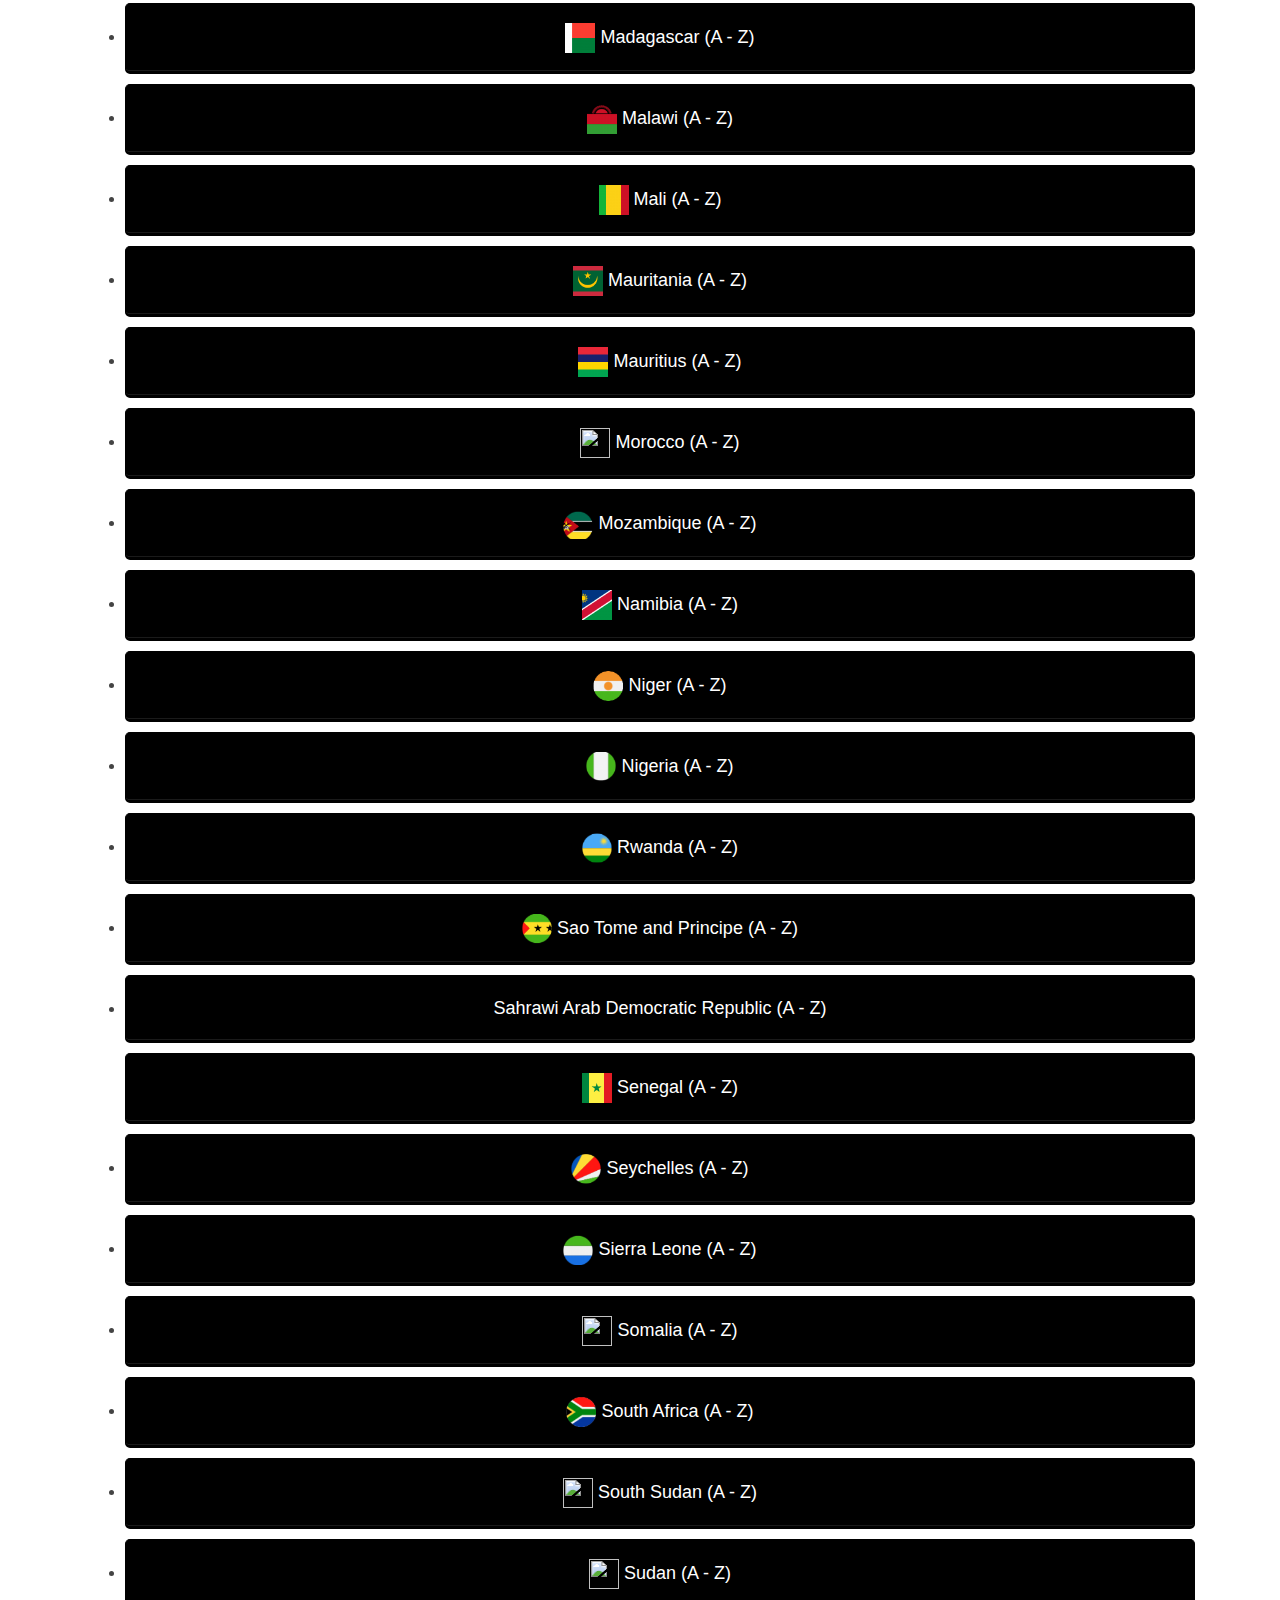
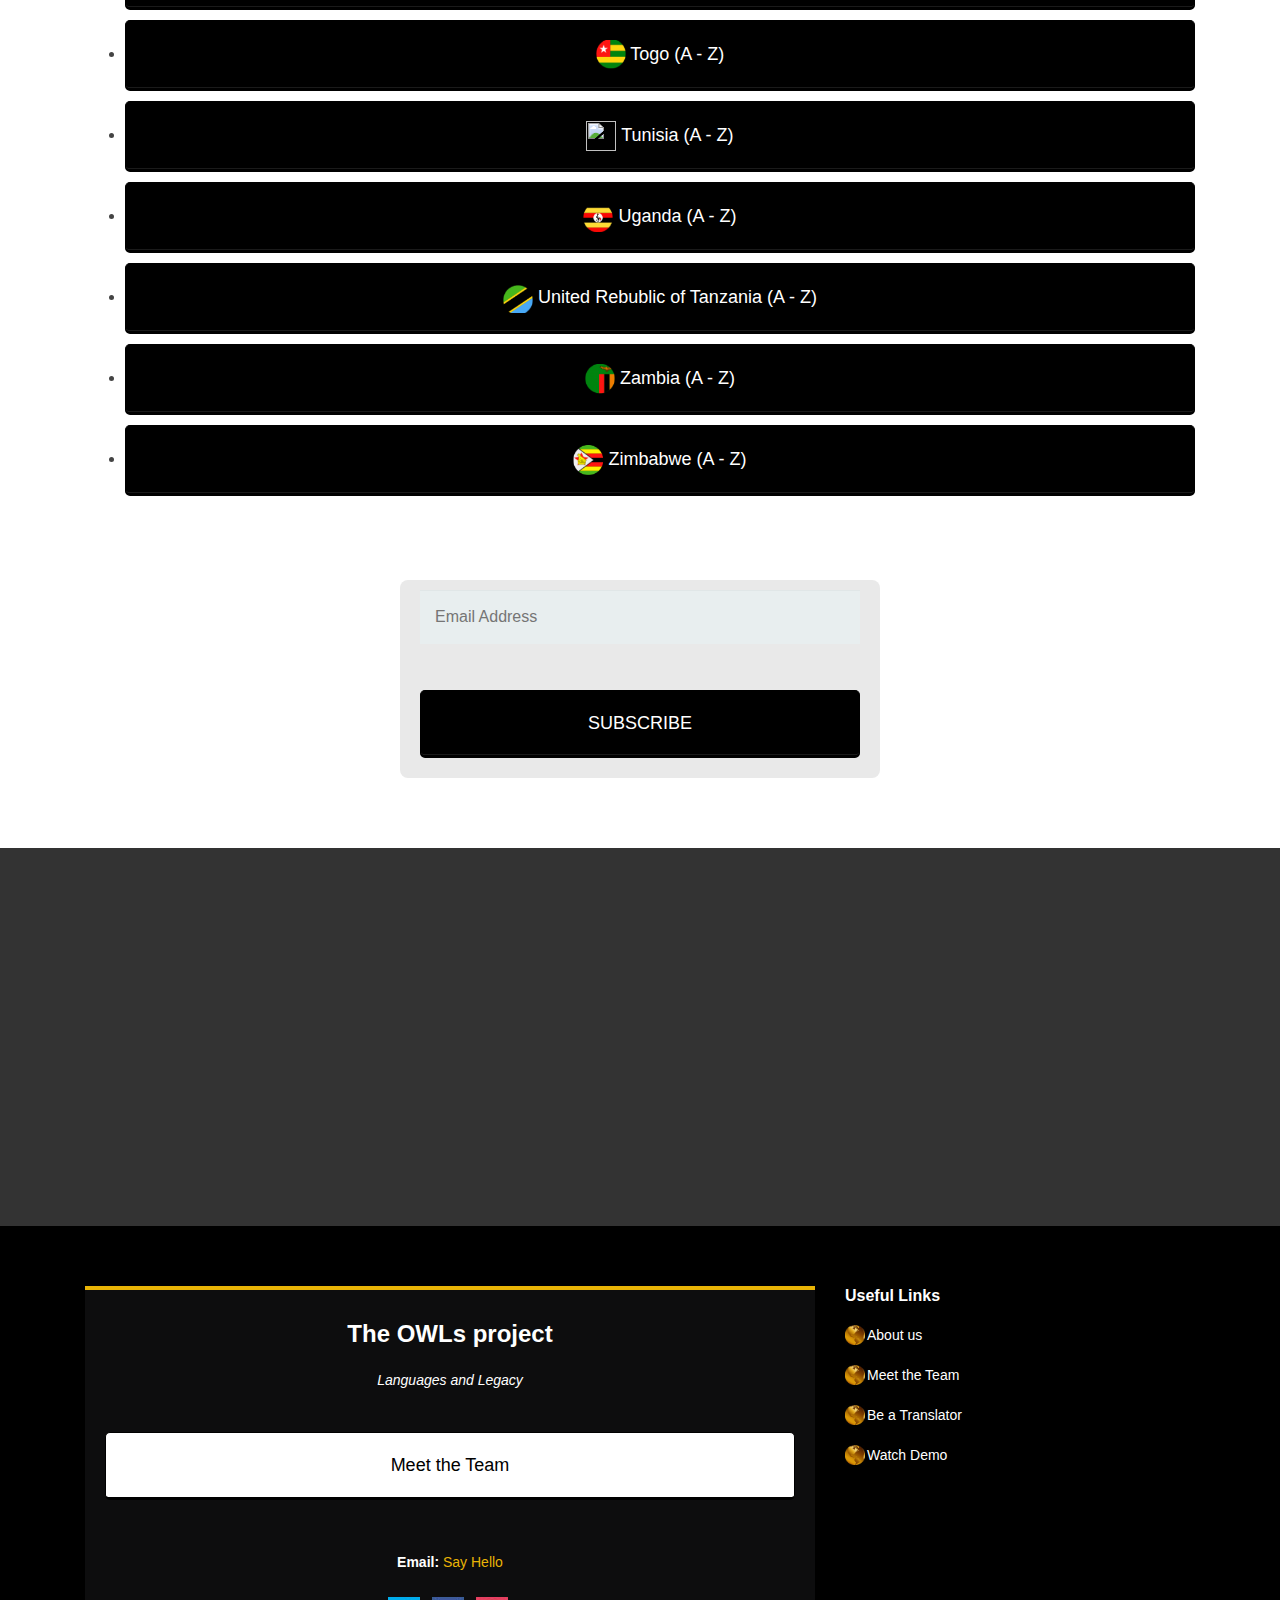
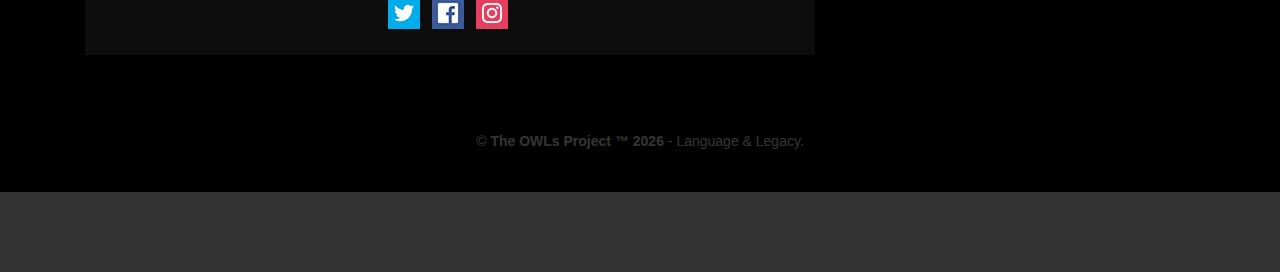
==== commit ebfa6959: "latest commit" ====
--- a/index.html
+++ b/index.html
@@ -167,7 +167,7 @@
 
 
           </div>
-        </div>
+        
 
         <div class="col-lg-7 pt-5 pt-lg-0 order-2 order-lg-1 d-flex align-items-center">
           <div data-aos="zoom-out" class="typewriter aos-init aos-animate">
@@ -1375,6 +1375,10 @@
 
 <li class="nigerianlanguages">
 <button class="btn-get-started">Ikorn</button>
+</li>
+
+<li class="nigerianlanguages">
+<button class="btn-get-started">Ikwerre</button>
 </li>
 
 <li class="nigerianlanguages">
